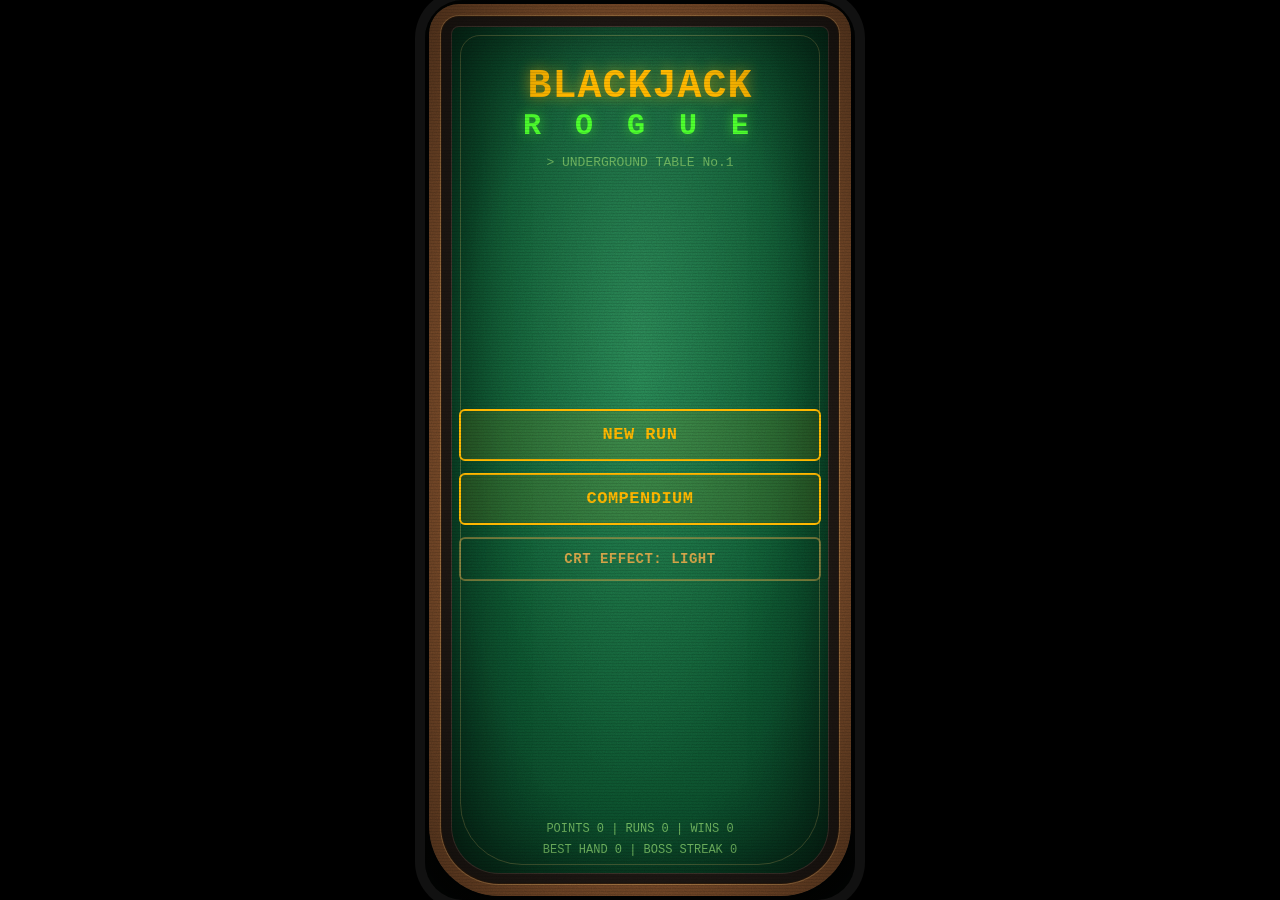
==== index.html @ 9ef1c961 "Blackjack Rogue: Browser-Version Co-Authored-By: Claude Sonnet 5.5 <noreply@anthropic.com>" ====
<!DOCTYPE html>
<html lang="en">
<head>
<meta charset="utf-8">
<meta name="viewport" content="width=device-width, initial-scale=1, maximum-scale=1, viewport-fit=cover">
<meta name="theme-color" content="#030504">
<title>Blackjack Rogue</title>
<link rel="stylesheet" href="css/style.css">
</head>
<body class="crt-light">

<!-- Gemeinsame SVG-Bausteine für Karten und den CRT-Farbsaum -->
<svg width="0" height="0" style="position:absolute" aria-hidden="true">
  <defs>
    <linearGradient id="stock" x1="0" y1="0" x2="1" y2="1">
      <stop offset="0" stop-color="#ede0c2"/><stop offset="1" stop-color="#d1bd94"/>
    </linearGradient>
    <linearGradient id="backGrad" x1="0" y1="0" x2="0" y2="1">
      <stop offset="0" stop-color="#290810"/><stop offset="1" stop-color="#120208"/>
    </linearGradient>
    <radialGradient id="grime">
      <stop offset="0" stop-color="#402a12" stop-opacity=".22"/><stop offset="1" stop-color="#402a12" stop-opacity="0"/>
    </radialGradient>
    <!-- Chromatische Aberration: Rot nach rechts, Blau nach links -->
    <filter id="ca" x="0" y="0" width="100%" height="100%" color-interpolation-filters="sRGB">
      <feColorMatrix in="SourceGraphic" type="matrix" values="1 0 0 0 0  0 0 0 0 0  0 0 0 0 0  0 0 0 1 0" result="r"/>
      <feOffset in="r" dx="1.5" dy="0" result="ro"/>
      <feColorMatrix in="SourceGraphic" type="matrix" values="0 0 0 0 0  0 1 0 0 0  0 0 0 0 0  0 0 0 1 0" result="g"/>
      <feColorMatrix in="SourceGraphic" type="matrix" values="0 0 0 0 0  0 0 0 0 0  0 0 1 0 0  0 0 0 1 0" result="b"/>
      <feOffset in="b" dx="-1.5" dy="0" result="bo"/>
      <feBlend in="ro" in2="g" mode="screen" result="rg"/>
      <feBlend in="rg" in2="bo" mode="screen"/>
    </filter>
  </defs>
</svg>

<div id="phone">
  <div id="app"></div>
  <div id="crt">
    <div class="scan"></div><div class="roll"></div><div class="tint"></div>
    <canvas id="noise" width="160" height="240"></canvas>
    <div class="flick"></div><div class="vig"></div>
  </div>
</div>

<script src="js/data.js"></script>
<script src="js/engine.js"></script>
<script src="js/icons.js"></script>
<script src="js/render.js"></script>
<script src="js/app.js"></script>
</body>
</html>
---- css/style.css ----
:root {
  --felt: #06160f; --felt-light: #0e2a1b; --void: #030504;
  --amber: #ffb800; --muted: #d4a64a; --green: #4dff2e; --red: #ff5a6e; --cyan: #5ff0ff;
  --line: rgba(255, 184, 0, .45);
  --font: Menlo, Consolas, "Courier New", ui-monospace, monospace;
}
* { box-sizing: border-box; -webkit-tap-highlight-color: transparent; }
html, body { margin: 0; height: 100%; background: #000; color: var(--amber); font-family: var(--font); overflow: hidden; }
body { display: flex; align-items: center; justify-content: center; user-select: none; -webkit-user-select: none; }

/* ---- Handy-Rahmen ---- */
#phone { position: relative; width: min(100vw, 430px); height: min(100dvh, 920px); background: var(--void); overflow: hidden; }
@media (min-width: 500px) { #phone { border-radius: 38px; box-shadow: 0 0 0 10px #111, 0 0 60px #000; } }
#app { position: absolute; inset: 0; display: flex; flex-direction: column; transition: transform .05s; }
body.crt-full #app { filter: url(#ca); }

/* ---- Hintergrund: schlicht ---- */
.screen { position: relative; flex: 1; display: flex; flex-direction: column; padding: 16px 14px 12px; min-height: 0;
  background: radial-gradient(ellipse at 50% 40%, var(--felt-light) 0%, var(--felt) 70%, var(--void) 100%); }

/* ---- Text: wenige Größen, wenige Farben ---- */
.dim { color: var(--muted); } .amber { color: var(--amber); } .green { color: var(--green); } .green-dim { color: #6fb560; }
.red { color: var(--red); } .cyan { color: var(--cyan); }
.glow { text-shadow: 0 0 8px currentColor; }
.tiny { font-size: 11px; } .small { font-size: 13px; } .med { font-size: 16px; } .big { font-size: 22px; } .huge { font-size: 30px; }
.bold { font-weight: 700; } .center { text-align: center; }
.spacer { flex: 1; }

/* ---- Buttons: groß, klar, ohne Leuchten ---- */
.tbtn { font-family: var(--font); font-weight: 700; font-size: 17px; letter-spacing: .5px; color: var(--amber); background: rgba(255, 184, 0, .10);
  border: 2px solid var(--amber); border-radius: 6px; padding: 0 12px; min-height: 52px; cursor: pointer; width: 100%; }
.tbtn:active { background: var(--amber); color: var(--void); }
.tbtn:disabled { opacity: .3; cursor: default; }
.tbtn.green { color: var(--green); border-color: var(--green); background: rgba(77, 255, 46, .10); }
.tbtn.green:active { background: var(--green); color: var(--void); }
.tbtn.red { color: var(--red); border-color: var(--red); background: rgba(255, 90, 110, .10); }
.tbtn.red:active { background: var(--red); color: var(--void); }
.tbtn.dimmed { color: var(--muted); border-color: rgba(212, 166, 74, .5); background: transparent; font-size: 14px; min-height: 44px; }
.tbtn.small { width: auto; min-height: 40px; padding: 0 12px; font-size: 14px; }
.tbtn.left { text-align: left; padding: 10px 14px; }
.row { display: flex; gap: 10px; } .col { display: flex; flex-direction: column; gap: 12px; }
.row > .tbtn { flex: 1; min-width: 0; padding-left: 6px; padding-right: 6px; }

/* ---- Hauptmenü ---- */
.title { text-align: center; margin-top: 10%; }
.title .t1 { font-size: 40px; font-weight: 700; color: var(--amber); text-shadow: 0 0 14px rgba(255, 184, 0, .6); letter-spacing: 1px; }
.title .t2 { font-size: 30px; font-weight: 700; color: var(--green); text-shadow: 0 0 12px rgba(77, 255, 46, .6); letter-spacing: 8px; }
.title .t3 { margin-top: 12px; font-size: 13px; color: #6fb560; }
.footer-stats { text-align: center; font-size: 12px; color: #6fb560; line-height: 1.7; }
.deck-btn .n { font-size: 16px; } .deck-btn .b { font-size: 13px; font-weight: 400; opacity: .85; margin-top: 4px; }

/* ---- HUD ---- */
.hud { display: flex; flex-direction: column; gap: 8px; padding: 2px 0 6px; }
.hud-top { display: flex; justify-content: space-between; align-items: flex-start; }
.bankroll { position: relative; width: 170px; height: 56px; flex: none; }
.bankroll canvas { position: absolute; left: 0; top: 0; width: 80px; height: 56px; pointer-events: none; }
.bankroll .bk { position: absolute; right: 2px; top: 0; text-align: right; }
.bankroll .money { font-size: 28px; font-weight: 700; color: var(--amber); }
.progress-head { display: flex; justify-content: space-between; font-size: 14px; font-weight: 700; }
.bar { position: relative; height: 14px; background: rgba(0, 0, 0, .6); border: 1px solid var(--line); border-radius: 7px; margin-top: 4px; overflow: hidden; }
.bar .fill { height: 100%; background: var(--amber); border-radius: 7px; transition: width .5s ease-out; }
.bar.done .fill { background: var(--green); }
#body { flex: 1; display: flex; flex-direction: column; min-height: 0; }

/* ---- Tisch ---- */
.boss-line { font-size: 12px; font-weight: 700; color: var(--red); min-height: 14px; background: rgba(255, 90, 110, .1); padding: 3px 6px; border-radius: 4px; }
.boss-line:empty { background: none; padding: 0; }
.row-label { font-size: 15px; font-weight: 700; display: flex; gap: 10px; align-items: center; margin-top: 6px; min-height: 24px; }
.row-label .tag { color: var(--muted); letter-spacing: 1px; }
.row-label .num { background: rgba(0, 0, 0, .55); border: 1px solid var(--line); border-radius: 12px; padding: 1px 10px; min-width: 38px; text-align: center; }
.row-label .num:empty { display: none; }
.cards-row { display: flex; align-items: flex-start; min-height: calc(var(--w, 70px) * 1.4); padding-left: 2px; }
.cards-row .card + .card { margin-left: calc(var(--w) * var(--ov, -.5)); }
#dealer-cards { --w: 70px; --ov: -.5; }
.hands { display: flex; justify-content: center; align-items: flex-end; gap: 16px; min-height: calc(96px * 1.4 + 34px); }
.hand { display: flex; flex-direction: column; align-items: center; gap: 6px; transition: opacity .2s; }
.hand.inactive { opacity: .55; }
.hand-total { font-size: 18px; font-weight: 700; background: rgba(0, 0, 0, .55); border: 1px solid var(--line); border-radius: 14px; padding: 1px 14px; min-width: 44px; text-align: center; }
.hand-total.green { border-color: var(--green); }
.center-panel { min-height: 26px; display: flex; align-items: center; justify-content: center; margin: 4px 0; flex: 1; }
.hint { font-size: 15px; font-weight: 700; text-align: center; }

/* ---- Karten ---- */
.card { --tx: 0; --ty: 0; position: relative; width: var(--w); height: calc(var(--w) * 1.4); flex: none; touch-action: manipulation; cursor: pointer; }
.card-inner { width: 100%; height: 100%; transform-style: preserve-3d;
  transform: perspective(500px) rotateX(calc(var(--ty) * -22deg)) rotateY(calc(var(--tx) * 22deg));
  transition: transform .5s cubic-bezier(.3, 1.9, .5, 1); }
.card.tilting .card-inner { transition: transform .06s linear; }
.flip { position: relative; width: 100%; height: 100%; transform-style: preserve-3d; transition: transform .55s ease; }
.card.down .flip { transform: rotateY(180deg); }
.face, .back { position: absolute; inset: 0; border-radius: calc(var(--w) * .09); overflow: hidden; backface-visibility: hidden; -webkit-backface-visibility: hidden;
  box-shadow: calc(var(--tx) * -4px) calc(4px + var(--ty) * -3px) 8px rgba(0, 0, 0, .55); }
.back { transform: rotateY(180deg); }
.face svg, .back svg { display: block; width: 100%; height: 100%; }
.fx { position: absolute; inset: 0; pointer-events: none; border-radius: inherit; }
.ed-foil .fx { background:
  linear-gradient(115deg, transparent calc(10% + var(--tx) * 25%), rgba(255,255,255,.5) calc(30% + var(--tx) * 25%), transparent calc(50% + var(--tx) * 25%), rgba(255,255,255,.28) calc(70% + var(--tx) * 25%), transparent calc(90% + var(--tx) * 25%)),
  rgba(95, 240, 255, .07); mix-blend-mode: screen; }
.ed-holographic .fx { background: conic-gradient(from calc(var(--tx) * 80deg) at calc(50% + var(--tx) * 25%) calc(50% + var(--ty) * 25%), red, orange, yellow, lime, cyan, blue, purple, red);
  opacity: .4; mix-blend-mode: overlay; }
.ed-gilded .face { outline: 3px solid #d9a932; outline-offset: -3px; }
.ed-gilded .fx { box-shadow: inset 0 0 10px 2px rgba(255, 214, 90, .55); }
.card.hl .face { outline: 3px solid var(--green); outline-offset: -3px; }
.card.deal { animation: deal .45s cubic-bezier(.2, .9, .3, 1) backwards; animation-delay: var(--delay, 0s); }
@keyframes deal { from { transform: translate(150px, -260px) rotate(24deg) scale(.65); opacity: .4; } }

/* ---- Punkte-Anzeige ---- */
.tally { width: 100%; padding: 12px; background: rgba(0, 0, 0, .55); border: 1px solid var(--line); border-radius: 8px; text-align: center; }
.t-head { font-size: 17px; font-weight: 700; min-height: 22px; }
.t-read { font-size: 38px; font-weight: 700; display: flex; justify-content: center; align-items: baseline; gap: 12px; margin: 4px 0; }
.t-read .x { font-size: 22px; color: var(--muted); }
.t-read .pop { animation: pop .2s ease-out; }
@keyframes pop { 40% { transform: scale(1.2) } }
.t-log { min-height: 60px; font-size: 13px; text-align: left; display: flex; flex-direction: column; justify-content: flex-end; gap: 2px; }
.t-log div { display: flex; justify-content: space-between; animation: slidein .2s ease-out; }
@keyframes slidein { from { transform: translateY(8px); opacity: 0 } }
.t-total { font-size: 20px; font-weight: 700; color: var(--green); min-height: 26px; margin-top: 4px; }
.t-total.show { animation: pop .4s ease-out; }

/* ---- Charms & Cheater-Karten (nur belegte Plätze) ---- */
.loadout { display: flex; gap: 8px; align-items: center; margin: 8px 0 2px; min-height: 48px; }
.loadout .lbl { font-size: 11px; color: var(--muted); letter-spacing: 1px; }
.badge { position: relative; width: 46px; height: 46px; flex: none; display: flex; align-items: center; justify-content: center;
  background: rgba(3, 5, 4, .9); border-radius: 8px; font-weight: 700; font-size: 16px; cursor: pointer; }
.badge::before { content: ""; position: absolute; inset: 0; border: 2px solid currentColor; border-radius: 8px; }
.badge.common { color: var(--green); } .badge.uncommon { color: var(--amber); } .badge.rare { color: var(--cyan); }
.badge.cheater { color: var(--red); } .badge.armed { background: rgba(255, 90, 110, .35); } .badge.off { opacity: .4; }
.badge.empty { display: none; }
.inspect { font-size: 12px; color: var(--green); margin-bottom: 4px; min-height: 16px; }
.sp { flex: 1; }

/* ---- Panels (Blind, Cashout, Shop) ---- */
.panel { padding: 14px; background: rgba(0, 0, 0, .5); border: 1px solid var(--line); border-radius: 8px; }
.boss-box { padding: 12px; border: 2px solid var(--red); border-radius: 8px; color: var(--red); text-align: center; }
.line { display: flex; justify-content: space-between; margin: 8px 0; font-size: 16px; }
.hr { height: 1px; background: var(--line); margin: 8px 0; }
.shop-scroll { flex: 1; overflow-y: auto; min-height: 0; padding-right: 2px; scrollbar-width: none; }
.shop-scroll::-webkit-scrollbar { display: none; }
.sect { font-size: 14px; font-weight: 700; color: var(--green); margin: 16px 0 8px; letter-spacing: 1px; }
.offer { display: flex; gap: 12px; align-items: center; padding: 10px; margin-bottom: 8px; background: rgba(0, 0, 0, .4); border: 1px solid var(--line); border-radius: 8px; }
.offer.sold { opacity: .45; }
.offer .info { flex: 1; min-width: 0; }
.offer .nm { font-size: 15px; font-weight: 700; } .offer .tx { font-size: 12px; opacity: .85; margin-top: 3px; line-height: 1.4; }
.offer .tbtn { width: auto; min-width: 58px; }
.glyph-box { width: 46px; height: 46px; flex: none; display: flex; align-items: center; justify-content: center; border: 2px solid currentColor; border-radius: 8px; font-weight: 700; font-size: 20px; }
.mini-card { flex: none; width: 36px; }
.stat-line { display: flex; justify-content: space-between; gap: 12px; font-size: 13px; margin: 5px 0; }
.coll-row { display: flex; gap: 12px; align-items: center; margin: 8px 0; }
.coll-row .badge.empty { display: flex; color: var(--muted); opacity: .5; }
.coll-row .badge.empty::before { border-style: dashed; }
.unlock-msg { color: var(--cyan); font-size: 14px; text-align: center; margin: 4px 0; }

/* ---- CRT-Overlay: leicht und dezent ---- */
#crt { position: absolute; inset: 0; pointer-events: none; z-index: 50; display: none; }
body:not(.crt-off) #crt { display: block; }
#crt .scan { position: absolute; inset: 0; background: repeating-linear-gradient(to bottom, rgba(0, 0, 0, .10) 0 1px, transparent 1px 3px); }
#crt .vig { position: absolute; inset: 0; background: radial-gradient(ellipse at center, transparent 60%, rgba(0, 0, 0, .4) 100%); }
#crt .roll, #crt .tint, #crt .flick, #crt canvas { display: none; }
/* Nur im "full"-Modus: Rollbalken, Flackern und Rauschen */
body.crt-full #crt .roll { display: block; position: absolute; left: 0; right: 0; height: 16%; background: linear-gradient(to bottom, transparent, rgba(77, 255, 46, .04), transparent); animation: roll 11s linear infinite; }
body.crt-full #crt .flick { display: block; position: absolute; inset: 0; background: #000; animation: flick .12s steps(2) infinite; }
body.crt-full #crt canvas { display: block; position: absolute; inset: 0; width: 100%; height: 100%; image-rendering: pixelated; opacity: .3; }
@keyframes roll { from { top: -20% } to { top: 120% } }
@keyframes flick { 0% { opacity: .01 } 50% { opacity: .04 } 100% { opacity: .02 } }

/* ---- Dauerhafte Zielanzeige (immer oben sichtbar) ---- */
.goal { background: rgba(0, 0, 0, .55); border: 2px solid var(--line); border-radius: 10px; padding: 10px 12px 8px; }
.goal.done { border-color: var(--green); }
.goal-top { display: flex; justify-content: space-between; align-items: flex-end; gap: 10px; }
.goal-label { font-size: 11px; letter-spacing: 1px; color: var(--muted); }
.goal-score { font-size: 38px; font-weight: 700; line-height: 1.05; color: var(--amber); }
.goal.done .goal-score { color: var(--green); }
.goal-score .pop { display: inline-block; animation: pop .35s ease-out; }
.goal-of { font-size: 22px; color: var(--muted); font-weight: 400; }
.goal-need { text-align: right; }
.need-main { font-size: 17px; font-weight: 700; }
.need-sub { font-size: 12px; font-weight: 700; margin-top: 2px; letter-spacing: .5px; }
.goal .bar { height: 12px; margin: 8px 0 6px; }
.goal-live { border-top: 1px solid var(--line); padding-top: 6px; text-align: center; }
.goal-live[hidden] { display: none; }
.goal-live .t-head { font-size: 13px; min-height: 17px; }
.goal-live .t-read { font-size: 30px; margin: 0; }
.goal-live .t-read .x { font-size: 18px; }
.goal-live .t-log { min-height: 40px; font-size: 12px; }
.goal-live .t-total { font-size: 17px; min-height: 22px; margin-top: 2px; }
.goal-live.preview .t-log { display: none; }
.t-total.pv { color: var(--muted); }
.t-total.pv.reach { color: var(--green); }

/* ---- Kleine Bildschirme: etwas kompakter ---- */
@media (max-height: 720px) {
  .screen { padding-top: 10px; }
  .goal { padding: 6px 10px; }
  .goal-score { font-size: 28px; } .goal-of { font-size: 17px; }
  .need-main { font-size: 14px; } .goal-live .t-read { font-size: 24px; } .goal-live .t-log { min-height: 32px; }
  .tbtn { min-height: 44px; font-size: 15px; }
}

/* ---- Kompakter: Vorschau-Summe in der gleichen Zeile, leere Texte ausblenden ---- */
.t-read .eq { font-size: 22px; color: var(--muted); }
.goal-live.preview .t-read .eq { color: var(--amber); }
.t-total:empty, .hint:empty { display: none; }
.center-panel { min-height: 0; margin: 0; }
.goal-live .t-read { gap: 10px; }

/* ---- Vereinfachte Punkteanzeige und zentrierter Dealer ---- */
.goal { padding: 10px 14px 12px; text-align: center; }
.goal-score { font-size: 44px; line-height: 1.05; }
.goal-of { font-size: 24px; }
.goal .bar { height: 14px; margin: 8px 0 10px; }
.goal-live { border-top: none; padding-top: 0; }
.goal-live .t-head { font-size: 14px; min-height: 0; }
.goal-live .t-head:empty { display: none; }
.goal-live .t-read { font-size: 34px; justify-content: center; }
.goal-live .t-log, .goal-live .t-total, .t-read .eq { display: none; }
.goal[hidden] { display: none; }
#hud-hands:empty { display: none; }
#dealer-cards { justify-content: center; padding-left: 0; }
#table > .row-label { justify-content: center; }

/* ===== Icons ===== */
.ico { display: block; }
.badge { width: 48px; height: 48px; }
.badge svg { filter: drop-shadow(0 0 3px currentColor); }
.bankroll { width: auto; height: auto; }
.bankroll .bk { position: static; }

/* ===== Gegner mit Persönlichkeit ===== */
.opp-row { display: flex; align-items: center; justify-content: center; gap: 12px; margin-top: 8px; min-height: 58px; }
.opp-avatar { flex: none; width: 58px; height: 58px; border-radius: 50%; border: 2px solid var(--amber); background: rgba(0, 0, 0, .55);
  color: var(--amber); display: flex; align-items: center; justify-content: center; }
.opp-avatar.boss { color: var(--red); border-color: var(--red); box-shadow: 0 0 14px rgba(255, 90, 110, .45); }
.opp-info { min-width: 0; max-width: 160px; }
.opp-info .tag { font-size: 15px; font-weight: 700; letter-spacing: 1px; color: var(--muted); }
.opp-rule { font-size: 11px; color: var(--red); font-weight: 700; line-height: 1.3; }
.opp-rule:empty { display: none; }
.opp-row .num { background: rgba(0, 0, 0, .55); border: 2px solid var(--line); border-radius: 16px; padding: 2px 12px; min-width: 48px; text-align: center; font-size: 20px; font-weight: 700; }
.opp-row .num:empty { display: none; }
.opp-row .num.bust { color: var(--red); border-color: var(--red); }
.opp-avatar.tense { animation: tense 0.9s ease-in-out infinite; }
.opp-avatar.shock { animation: shock .6s ease-in-out 2; border-color: var(--green); }
.opp-avatar.smug { animation: smug .8s ease-out 1; }
@keyframes tense { 50% { transform: scale(1.1); box-shadow: 0 0 18px currentColor; } }
@keyframes shock { 0%, 100% { transform: translateX(0) rotate(0) } 25% { transform: translateX(-5px) rotate(-6deg) } 75% { transform: translateX(5px) rotate(6deg) } }
@keyframes smug { 30% { transform: translateY(-8px) scale(1.12) } 60% { transform: translateY(0) scale(1) } 80% { transform: translateY(-3px) } }
.opp-big { display: inline-flex; width: 150px; height: 150px; border-radius: 50%; border: 3px solid var(--amber); background: rgba(0, 0, 0, .55);
  color: var(--amber); align-items: center; justify-content: center; box-shadow: 0 0 22px rgba(255, 184, 0, .25); }
.opp-big.boss { color: var(--red); border-color: var(--red); box-shadow: 0 0 26px rgba(255, 90, 110, .4); }
.ahead { display: flex; align-items: center; justify-content: center; gap: 8px; }
.hint.quip { color: var(--muted); font-style: italic; font-weight: 400; font-size: 16px; }

/* ===== Spannender Reveal ===== */
.card.suspense .face, .card.suspense .back { animation: glow 0.7s ease-in-out infinite; }
.card.suspense .card-inner { animation: wobble .22s linear infinite; }
@keyframes wobble { 0%, 100% { transform: rotate(-2.2deg) } 50% { transform: rotate(2.2deg) } }
@keyframes glow { 50% { box-shadow: 0 0 24px 6px rgba(255, 184, 0, .85); } }
.card.revealed .face { animation: flashcard 1s ease-out; }
@keyframes flashcard { 0% { box-shadow: 0 0 0 0 rgba(255,255,255,0); filter: brightness(2.6); } 30% { box-shadow: 0 0 40px 14px rgba(255, 255, 255, .9); } 100% { filter: brightness(1); } }
#table > .hands, #table > #loadout, #table > #actions, #hud .goal { transition: opacity .4s; }
#table.tense > .hands, #table.tense > #loadout, #table.tense > #actions { opacity: .3; }
#table.tense #dealer-cards .card:not(.suspense) { filter: brightness(1.1); }

/* ===== Shop ===== */
.offer { gap: 12px; padding: 12px; }
.offer-icon { width: 60px; height: 60px; flex: none; }
.offer .nm { font-size: 16px; }
.offer .tx { font-size: 13px; margin-top: 4px; }
.tag-line { margin-top: 5px; font-size: 10px; letter-spacing: 1px; color: var(--muted); }
.owned { display: flex; flex-wrap: wrap; gap: 10px; }
.own-tile { display: flex; flex-direction: column; align-items: center; gap: 4px; width: 92px; text-align: center; }
.own-name { font-size: 11px; font-weight: 700; line-height: 1.2; min-height: 0; }
.own-tile .tbtn.small { min-height: 34px; padding: 0 8px; font-size: 12px; }
.coll-row .opp-avatar { width: 54px; height: 54px; }
.coll-row.red { color: var(--red); }

/* ===== Pokertisch: Holzrand, Lederbande, grüner Filz, Wettlinie ===== */
.screen {
  margin: 4px; padding: 24px 30px 36px;
  border-radius: 30px 30px 70px 70px;
  background:
    radial-gradient(ellipse at 50% 36%, rgba(255, 255, 255, .08), transparent 58%),
    radial-gradient(ellipse at 50% 42%, #14703f 0%, #0e5530 45%, #083a21 80%, #052a18 100%);
  box-shadow:
    inset 0 0 0 11px #6b4224,
    inset 0 0 0 12px #9a6a3c,
    inset 0 0 0 13px #2a190d,
    inset 0 0 0 22px #1b1511,
    inset 0 0 0 23px #3d322a,
    inset 0 0 70px 26px rgba(0, 0, 0, .45),
    0 0 40px #000;
}
.screen::before { content: ""; position: absolute; inset: 0; border-radius: inherit; pointer-events: none; opacity: .35; mix-blend-mode: overlay; z-index: 0;
  background-image: url("data:image/svg+xml;utf8,<svg xmlns='http://www.w3.org/2000/svg' width='160' height='160'><filter id='n'><feTurbulence type='fractalNoise' baseFrequency='.85' numOctaves='2' stitchTiles='stitch'/><feColorMatrix values='0 0 0 0 1  0 0 0 0 1  0 0 0 0 1  0 0 0 .6 0'/></filter><rect width='100%' height='100%' filter='url(%23n)'/></svg>"); }
.screen::after { content: ""; position: absolute; inset: 31px; border: 1.5px solid rgba(255, 214, 120, .25); border-radius: 20px 20px 62px 62px; pointer-events: none; z-index: 0; }
.screen > * { position: relative; z-index: 1; }
.center-panel { position: relative; }
.arc { position: absolute; left: 50%; top: 50%; width: 300px; height: 70px; transform: translate(-50%, -50%); pointer-events: none; opacity: .3; fill: #ffd678;
  font: 700 12px var(--font); letter-spacing: 4px; z-index: 0; }
.center-panel:has(.hint:not(:empty)) .arc { opacity: 0; }
.arc, .hint { transition: opacity .3s; }

/* ===== Rundenanzeige: Weg durch die drei Gegner + Hand-Punkte ===== */
.hud-top > div:first-child { display: flex; flex-direction: column; gap: 4px; }
.stepper { display: flex; align-items: center; }
.stepper .tbl { font-size: 13px; font-weight: 700; color: var(--amber); margin-right: 10px; letter-spacing: 1px; }
.stepper .tbl i { color: var(--muted); font-style: normal; font-weight: 400; }
.node { position: relative; width: 30px; height: 30px; border-radius: 50%; flex: none; border: 2px solid rgba(255, 255, 255, .25);
  background: rgba(0, 0, 0, .5); color: var(--muted); display: flex; align-items: center; justify-content: center; opacity: .55; }
.node.done { border-color: var(--green); color: var(--green); opacity: 1; }
.node.now { border-color: var(--amber); color: var(--amber); opacity: 1; box-shadow: 0 0 12px rgba(255, 184, 0, .6); animation: nodepulse 1.8s ease-in-out infinite; }
.node.boss.now { border-color: var(--red); color: var(--red); box-shadow: 0 0 12px rgba(255, 90, 110, .6); }
.node .tick { position: absolute; right: -4px; bottom: -4px; width: 14px; height: 14px; border-radius: 50%; background: var(--green); color: #031a05;
  font-size: 9px; font-weight: 700; display: flex; align-items: center; justify-content: center; line-height: 1; }
.link { width: 12px; height: 2px; background: rgba(255, 255, 255, .25); flex: none; }
.pips { display: flex; align-items: center; gap: 5px; min-height: 14px; }
.pips .lbl { font-size: 11px; color: var(--muted); font-weight: 700; margin: 0 4px 0 0; letter-spacing: 1px; }
.pips .lbl:last-child { margin: 0 0 0 4px; }
.pip { width: 11px; height: 11px; border-radius: 50%; border: 2px solid var(--muted); flex: none; }
.pip.done { background: var(--muted); }
.pip.now { background: var(--green); border-color: var(--green); box-shadow: 0 0 8px var(--green); animation: nodepulse 1.4s ease-in-out infinite; }
@keyframes nodepulse { 50% { transform: scale(1.12); } }

/* ===== Punkte fliegen in die Punkteanzeige ===== */
.fly, .fly-dot { position: absolute; left: 0; top: 0; pointer-events: none; z-index: 60; will-change: transform; }
.fly { font: 700 30px var(--font); color: var(--green); white-space: nowrap; text-shadow: 0 0 10px var(--green), 0 2px 0 #000; }
.fly-dot { width: 12px; height: 12px; border-radius: 50%; opacity: 0;
  background: radial-gradient(circle at 35% 30%, #fff3b0, #ffb800 60%, #b87a00); box-shadow: 0 0 8px rgba(255, 184, 0, .9); }
.goal.receive { animation: receive .6s ease-out; }
@keyframes receive { 30% { box-shadow: 0 0 30px 6px rgba(77, 255, 46, .7); transform: scale(1.03); } }

/* ===== Blackjack-Feier ===== */
.bj { position: absolute; inset: 0; z-index: 70; pointer-events: none; display: flex; align-items: center; justify-content: center; overflow: hidden;
  animation: bjout .4s ease-in 1.8s both; }
@keyframes bjout { to { opacity: 0; } }
.bj-flash { position: absolute; inset: 0; background: radial-gradient(circle, rgba(255, 230, 140, .85), rgba(255, 184, 0, 0) 70%); animation: bjflash 1.1s ease-out both; }
@keyframes bjflash { 0% { opacity: 0; } 15% { opacity: 1; } 100% { opacity: 0; } }
.bj-rays { position: absolute; width: 150%; aspect-ratio: 1; left: -25%; top: 50%; margin-top: -75%;
  background: repeating-conic-gradient(from 0deg, rgba(255, 214, 90, .32) 0 8deg, transparent 8deg 22deg);
  -webkit-mask-image: radial-gradient(circle, #000 5%, transparent 62%); mask-image: radial-gradient(circle, #000 5%, transparent 62%);
  animation: bjspin 2.2s linear both, bjfade 2.2s ease-out both; }
@keyframes bjspin { to { transform: rotate(80deg); } }
@keyframes bjfade { 0% { opacity: 0; } 15% { opacity: 1; } 80% { opacity: .9; } 100% { opacity: 0; } }
.spark { position: absolute; left: 50%; top: 50%; width: var(--s); height: var(--s); margin: calc(var(--s) / -2); background: #ffe27a; border-radius: 2px;
  box-shadow: 0 0 8px #ffb800; animation: spark 1.3s ease-out var(--t) both; }
@keyframes spark {
  0% { transform: rotate(var(--a)) translateX(0) rotate(45deg) scale(.3); opacity: 1; }
  100% { transform: rotate(var(--a)) translateX(var(--d)) rotate(45deg) scale(1); opacity: 0; } }
.bj-title { position: relative; display: flex; font: 700 40px var(--font); color: #ffe27a;
  text-shadow: 0 0 18px #ffb800, 0 3px 0 #7a4a00, 0 0 40px rgba(255, 184, 0, .8); }
.bj-title span { display: inline-block; animation: letterin .5s cubic-bezier(.2, 1.6, .4, 1) calc(var(--i) * 45ms) both; }
@keyframes letterin { 0% { transform: translateY(40px) scale(.2) rotate(-20deg); opacity: 0; } 100% { transform: none; opacity: 1; } }
.bj-sub { position: absolute; top: calc(50% + 32px); font: 700 18px var(--font); color: #fff; letter-spacing: 3px; text-shadow: 0 0 10px #ffb800;
  animation: letterin .5s ease-out .6s both; }
.card.bj-glow .face { animation: goldpulse .5s ease-in-out 4; }
@keyframes goldpulse { 50% { box-shadow: 0 0 26px 8px rgba(255, 214, 90, .95); filter: brightness(1.25); } }
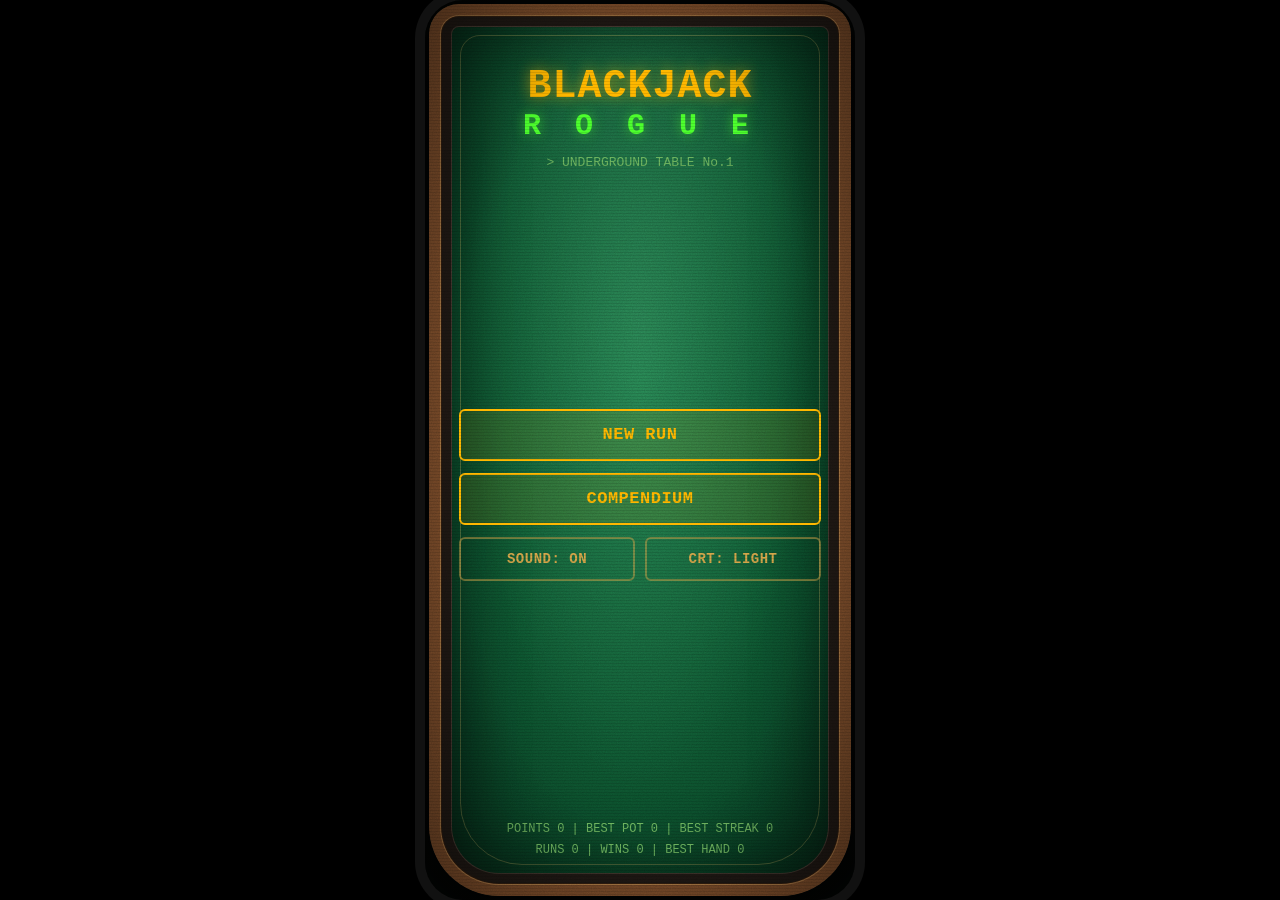
==== commit 2747c0c7: "High-Stakes-Update: Serie, Topf mit Bank, Near-Miss, Gluecksrad, Lucky Dice, Sound, Boss-Look Co-Aut" ====
--- a/index.html
+++ b/index.html
@@ -31,6 +31,10 @@
       <feBlend in="ro" in2="g" mode="screen" result="rg"/>
       <feBlend in="rg" in2="bo" mode="screen"/>
     </filter>
+    <!-- "Handgezeichnet": drei leicht verschiedene Wackel-Filter; das CSS schaltet zwischen ihnen um (Linien "kochen") -->
+    <filter id="wob1" x="-6%" y="-6%" width="112%" height="112%"><feTurbulence type="fractalNoise" baseFrequency=".045" numOctaves="2" seed="3" result="n"/><feDisplacementMap in="SourceGraphic" in2="n" scale="2.4"/></filter>
+    <filter id="wob2" x="-6%" y="-6%" width="112%" height="112%"><feTurbulence type="fractalNoise" baseFrequency=".045" numOctaves="2" seed="11" result="n"/><feDisplacementMap in="SourceGraphic" in2="n" scale="2.4"/></filter>
+    <filter id="wob3" x="-6%" y="-6%" width="112%" height="112%"><feTurbulence type="fractalNoise" baseFrequency=".045" numOctaves="2" seed="27" result="n"/><feDisplacementMap in="SourceGraphic" in2="n" scale="2.4"/></filter>
   </defs>
 </svg>
 
@@ -46,6 +50,7 @@
 <script src="js/data.js"></script>
 <script src="js/engine.js"></script>
 <script src="js/icons.js"></script>
+<script src="js/audio.js"></script>
 <script src="js/render.js"></script>
 <script src="js/app.js"></script>
 </body>
--- a/css/style.css
+++ b/css/style.css
@@ -353,3 +353,212 @@
   animation: letterin .5s ease-out .6s both; }
 .card.bj-glow .face { animation: goldpulse .5s ease-in-out 4; }
 @keyframes goldpulse { 50% { box-shadow: 0 0 26px 8px rgba(255, 214, 90, .95); filter: brightness(1.25); } }
+
+/* ===== Lebendige Buttons: Druck-Gefühl, Glanz, Ripple, Pop-in ===== */
+.tbtn { position: relative; overflow: hidden; -webkit-tap-highlight-color: transparent; touch-action: manipulation; user-select: none;
+  transition: transform .12s cubic-bezier(.2, 1.4, .4, 1), box-shadow .12s, filter .15s; }
+.tbtn:active:not(:disabled) { transform: translateY(2px) scale(.97); }
+.tbtn .rip { position: absolute; border-radius: 50%; width: 20px; height: 20px; margin: -10px 0 0 -10px; pointer-events: none;
+  background: radial-gradient(circle, rgba(255, 255, 255, .85), rgba(255, 255, 255, 0) 70%); animation: rip .55s ease-out forwards; }
+@keyframes rip { from { transform: scale(.4); opacity: .9; } to { transform: scale(14); opacity: 0; } }
+
+/* Die zwei Hauptknöpfe */
+.tbtn.big { --c: 255, 184, 0; min-height: 58px; font-size: 22px; letter-spacing: 3px; border-radius: 16px; border-width: 2px;
+  display: flex; align-items: center; justify-content: center; gap: 9px; color: #fff3d0; border-color: rgb(var(--c));
+  background: linear-gradient(180deg, rgba(255, 255, 255, .20) 0%, rgba(255, 255, 255, 0) 52%), rgba(var(--c), .20);
+  text-shadow: 0 2px 0 rgba(0, 0, 0, .55);
+  box-shadow: 0 5px 0 rgba(var(--c), .45), 0 8px 14px rgba(0, 0, 0, .5), 0 0 16px rgba(var(--c), .35), inset 0 1px 0 rgba(255, 255, 255, .3);
+  animation: btnin .42s cubic-bezier(.2, 1.7, .4, 1) both; }
+.row > .tbtn.big + .tbtn.big { animation-delay: .07s; }
+.tbtn.big.green { --c: 77, 255, 46; color: #eaffe4; }
+.tbtn.big:active:not(:disabled) { transform: translateY(5px) scale(.97); filter: brightness(1.25);
+  box-shadow: 0 0 0 rgba(var(--c), 0), 0 2px 6px rgba(0, 0, 0, .5), 0 0 26px rgba(var(--c), .8), inset 0 1px 0 rgba(255, 255, 255, .3);
+  background: linear-gradient(180deg, rgba(255, 255, 255, .28), rgba(255, 255, 255, .05) 60%), rgba(var(--c), .38); color: #fff; }
+.tbtn.big:disabled { box-shadow: 0 3px 0 rgba(var(--c), .25); animation: none; }
+.tbtn.big svg { width: 24px; height: 24px; flex: none; filter: drop-shadow(0 0 5px rgba(var(--c), .9)); }
+.tbtn.big.green:not(:disabled) svg { animation: iconbob 1.8s ease-in-out infinite; }
+/* Glanz-Streifen, der ab und zu über den Knopf wischt */
+.tbtn.big::after { content: ""; position: absolute; top: -20%; bottom: -20%; left: -40%; width: 28%; pointer-events: none;
+  background: linear-gradient(100deg, transparent, rgba(255, 255, 255, .45), transparent); transform: skewX(-20deg);
+  animation: sheen 3.6s ease-in-out 1s infinite; }
+.row > .tbtn.big + .tbtn.big::after { animation-delay: 2.2s; }
+.tbtn.big:disabled::after { display: none; }
+/* HIT atmet sanft, damit man sieht: hier geht es weiter */
+.tbtn.big.green:not(:disabled) { animation: btnin .42s cubic-bezier(.2, 1.7, .4, 1) both, breathe 2.2s ease-in-out .5s infinite; }
+@keyframes btnin { from { transform: translateY(18px) scale(.7); opacity: 0; } to { transform: none; opacity: 1; } }
+@keyframes breathe { 50% { box-shadow: 0 5px 0 rgba(var(--c), .45), 0 8px 14px rgba(0, 0, 0, .5), 0 0 28px rgba(var(--c), .7), inset 0 1px 0 rgba(255, 255, 255, .3); } }
+@keyframes sheen { 0%, 62% { left: -40%; } 85%, 100% { left: 130%; } }
+@keyframes iconbob { 50% { transform: translateY(-2px) scale(1.12); } }
+
+/* Kleine Extra-Knöpfe und CONTINUE bekommen ebenfalls ein Pop-in */
+#actions .tbtn:not(.big) { animation: btnin .35s cubic-bezier(.2, 1.6, .4, 1) both; }
+#actions .row + .row .tbtn:nth-child(2) { animation-delay: .06s; }
+#actions .row + .row .tbtn:nth-child(3) { animation-delay: .12s; }
+
+/* Kleinerer Gegner-Avatar */
+.opp-row { min-height: 48px; }
+.opp-avatar { width: 46px; height: 46px; }
+.opp-avatar svg { width: 34px; height: 34px; }
+.opp-big { width: 124px; height: 124px; }
+.opp-big svg { width: 92px; height: 92px; }
+.coll-row .opp-avatar svg { width: 38px; height: 38px; }
+
+@media (max-height: 720px) { .tbtn.big { min-height: 50px; font-size: 19px; } }
+@media (prefers-reduced-motion: reduce) { .tbtn, .tbtn::after, .tbtn svg { animation: none !important; } }
+
+/* Leere Charm-/Item-Leiste braucht keinen Platz (wichtig auf kleinen Handys) */
+.loadout:not(:has(.badge:not(.empty))) { display: none; }
+.inspect:empty { min-height: 0; margin: 0; }
+@media (max-height: 720px) { .screen { padding-top: 14px; padding-bottom: 30px; } }
+
+/* ===================== JUICE: Topf, Serie, Glücksrad, Würfel, Banner ===================== */
+
+/* ---- HUD: Topf und Serie ---- */
+.bankroll { height: auto; min-height: 56px; }
+.pot { font: 700 12px var(--font); color: var(--cyan); letter-spacing: 1px; text-align: right; margin-top: 1px; white-space: nowrap; }
+.pot .pot-l { color: var(--muted); font-size: 10px; letter-spacing: 2px; }
+.pot #hud-pot { display: inline-block; }
+.pot #hud-pot.pop { animation: pop .3s ease-out; }
+.goal { position: relative; }
+.streak { position: absolute; top: 7px; right: 9px; display: flex; align-items: center; gap: 4px; color: #ffa11a; text-align: left; z-index: 2; }
+.streak[hidden] { display: none; }
+.streak svg { width: 24px; height: 24px; flex: none; filter: drop-shadow(0 0 6px currentColor); transform-origin: 50% 90%; animation: flicker .45s ease-in-out infinite alternate; }
+.streak.lv2 { color: #ff7a1a; } .streak.lv2 svg { width: 30px; height: 30px; }
+.streak.lv3 { color: #ff4a3a; } .streak.lv3 svg { width: 36px; height: 36px; }
+.st-n { font: 700 12px var(--font); letter-spacing: 1px; line-height: 1.1; white-space: nowrap; }
+.st-b { font: 700 9px var(--font); color: var(--muted); letter-spacing: .5px; white-space: nowrap; }
+.streak.grew { animation: streakgrow .7s cubic-bezier(.2, 1.8, .4, 1); }
+@keyframes flicker { from { transform: scale(1) rotate(-3deg); } to { transform: scale(1.12) rotate(3deg); } }
+@keyframes streakgrow { 30% { transform: scale(1.5); } }
+
+/* ---- Goldener Casino-Knopf ---- */
+.tbtn.big.gold { --c: 255, 214, 90; color: #fff3c4; }
+.tbtn.big.gold:not(:disabled) { animation: btnin .42s cubic-bezier(.2, 1.7, .4, 1) both, breathe 1.6s ease-in-out .5s infinite; }
+.tbtn.big.gold svg { animation: spin360 4s linear infinite; }
+@keyframes spin360 { to { transform: rotate(360deg); } }
+.spinline span:last-child { color: var(--cyan); font-weight: 700; }
+.bank-note { font-size: 12px; text-align: center; color: var(--muted); line-height: 1.4; }
+.bank-note b { color: var(--cyan); }
+
+/* ---- Glücksrad ---- */
+.wheel-ov { position: absolute; inset: 0; z-index: 80; background: rgba(2, 6, 4, .9); display: flex; flex-direction: column; align-items: center; justify-content: center; gap: 16px; animation: ovin .25s ease-out; }
+@keyframes ovin { from { opacity: 0; } }
+.wheel-title { font: 700 26px var(--font); color: #ffe27a; letter-spacing: 7px; text-shadow: 0 0 16px #ffb800; }
+.wheel-box { position: relative; width: min(84%, 320px); aspect-ratio: 1; }
+.wheel-svg { width: 100%; height: 100%; filter: drop-shadow(0 8px 18px #000); }
+.wheel-ptr { position: absolute; left: 50%; top: -12px; width: 30px; height: 36px; margin-left: -15px; z-index: 3; background: linear-gradient(#fff3b0, #ffb800);
+  clip-path: polygon(0 0, 100% 0, 50% 100%); filter: drop-shadow(0 2px 3px #000); transform-origin: 50% 0; }
+.wheel-ptr.tick { animation: ptrtick .12s ease-out; }
+@keyframes ptrtick { 30% { transform: rotate(-24deg); } }
+.wd { stroke: #ffd678; stroke-width: 1.2; }
+.wd.dark { fill: #12261b; } .wd.gold { fill: #c88b00; } .wd.red { fill: #a81c35; } .wd.jackpot { fill: #ffd34d; animation: jpblink .6s steps(1) infinite; }
+@keyframes jpblink { 50% { fill: #fff4b0; } }
+.wd.win { animation: winpulse .3s ease-in-out infinite alternate; }
+@keyframes winpulse { to { filter: brightness(1.9); } }
+.wl { fill: #ffe9a8; font-family: var(--font); font-weight: 700; text-anchor: middle; }
+.wl.gold, .wl.jackpot { fill: #1a1000; }
+.rim { stroke: #8a5a14; stroke-width: 9; }
+.bulb { fill: #fff3b0; }
+.bulb.b0 { animation: bulbs .5s steps(1) infinite; } .bulb.b1 { animation: bulbs .5s steps(1) infinite reverse; }
+@keyframes bulbs { 50% { fill: #5b4210; } }
+.hub { fill: #ffd34d; stroke: #7a4a00; stroke-width: 2; } .hub2 { fill: #fff4b0; }
+.wheel-res { min-height: 44px; font: 700 28px var(--font); color: #ffe27a; opacity: 0; text-shadow: 0 0 14px #ffb800; letter-spacing: 2px; text-align: center; padding: 0 16px; }
+.wheel-res.show { animation: letterin .5s cubic-bezier(.2, 1.6, .4, 1) both; }
+.wheel-res.jackpot { font-size: 34px; color: #fff; text-shadow: 0 0 20px #ff9a00, 0 0 40px #ffb800; }
+
+/* ---- Lucky Dice ---- */
+.dice-ov { position: absolute; inset: 0; z-index: 80; display: flex; flex-direction: column; align-items: center; justify-content: center; gap: 14px; pointer-events: none;
+  background: rgba(2, 6, 4, .6); animation: ovin .2s ease-out, ovout .3s ease-in 2.1s both; }
+@keyframes ovout { to { opacity: 0; } }
+.die { width: 112px; height: 112px; filter: drop-shadow(0 10px 14px #000); }
+.die svg { width: 100%; height: 100%; display: block; }
+.die-body { fill: #f4ead0; stroke: #8a6b2c; stroke-width: 3; } .die-pip { fill: #8a1020; }
+.die.rolling { animation: dieroll .55s linear infinite; }
+@keyframes dieroll { to { transform: rotate(360deg) scale(1.08); } }
+.die.land { animation: dieland .55s cubic-bezier(.2, 1.8, .4, 1); }
+@keyframes dieland { from { transform: scale(1.6) rotate(40deg); } }
+.dice-txt { font: 700 34px var(--font); color: #ffe27a; text-shadow: 0 0 14px #ffb800; min-height: 42px; }
+
+/* ---- Große Schriftzüge (Near-Miss, Serie, ...) ---- */
+.banner { position: absolute; left: 0; right: 0; top: 44%; z-index: 75; text-align: center; pointer-events: none; animation: bnout .35s ease-in 1.75s both; }
+.bn-t { display: flex; justify-content: center; font: 700 36px var(--font); color: #ffe27a; text-shadow: 0 0 16px #ffb800, 0 3px 0 #5a3500; }
+.bn-t span { display: inline-block; animation: letterin .45s cubic-bezier(.2, 1.6, .4, 1) calc(var(--i) * 35ms) both; }
+.bn-s { margin-top: 6px; font: 700 12px var(--font); letter-spacing: 2px; color: #fff; text-shadow: 0 0 8px #000, 0 2px 0 #000; animation: letterin .4s ease-out .45s both; padding: 0 18px; }
+@keyframes bnout { to { opacity: 0; transform: translateY(-14px); } }
+.banner.hot .bn-t { color: #ff9a2a; text-shadow: 0 0 18px #ff5a00, 0 3px 0 #5a1500; }
+.banner.near .bn-t { color: #5ff0ff; text-shadow: 0 0 16px #0aa, 0 3px 0 #044; }
+.banner.lost .bn-t { color: var(--red); text-shadow: 0 0 16px #a00, 0 3px 0 #400; }
+
+/* ---- Schütteln, Blitz, Münzen ---- */
+#phone.shake { animation: phshake .5s cubic-bezier(.36, .07, .19, .97); }
+@keyframes phshake { 10%, 90% { transform: translate3d(-2px, 0, 0); } 20%, 80% { transform: translate3d(4px, 2px, 0); } 30%, 50%, 70% { transform: translate3d(-7px, -2px, 0); } 40%, 60% { transform: translate3d(7px, 2px, 0); } }
+.screen-flash { position: absolute; inset: 0; z-index: 78; pointer-events: none; animation: sflash .65s ease-out both; }
+.screen-flash.red { background: radial-gradient(circle, rgba(255, 40, 60, 0) 38%, rgba(255, 40, 60, .55)); }
+@keyframes sflash { 0% { opacity: 0; } 15% { opacity: 1; } 100% { opacity: 0; } }
+.fly-dot.coin { width: 14px; height: 14px; }
+
+/* ---- Zusammenfassung: Topf verfällt / wird ausgezahlt ---- */
+.sum-title { animation: letterin .5s cubic-bezier(.2, 1.6, .4, 1) both; }
+.pot-big { text-align: center; margin: 12px 0 2px; }
+.pb-l { font: 700 12px var(--font); letter-spacing: 3px; color: var(--muted); }
+.pb-n { font: 700 62px/1.05 var(--font); display: inline-block; }
+.pot-big.good .pb-n { color: var(--green); text-shadow: 0 0 20px rgba(77, 255, 46, .6); animation: letterin .6s cubic-bezier(.2, 1.6, .4, 1) .2s both; }
+.pot-big.lost .pb-n { color: var(--red); text-shadow: 0 0 18px rgba(255, 90, 110, .5); text-decoration: line-through; text-decoration-thickness: 4px; animation: lostshake .5s ease-in-out 2 .8s; }
+.pot-big.lost .pb-n.gone { color: #7a3340; text-shadow: none; text-decoration: none; }
+@keyframes lostshake { 25% { transform: translateX(-6px) rotate(-2deg); } 75% { transform: translateX(6px) rotate(2deg); } }
+.pb-z { font: 700 14px var(--font); color: #fff; letter-spacing: 3px; margin-top: 2px; animation: letterin .5s ease-out 2s both; }
+.near-box { margin-top: 10px; padding: 9px 12px; border: 2px solid var(--cyan); border-radius: 10px; background: rgba(0, 0, 0, .5); text-align: center; animation: letterin .5s ease-out 1.1s both; }
+.nb-t { font: 700 22px var(--font); color: var(--cyan); text-shadow: 0 0 10px var(--cyan); }
+.nb-s { font-size: 12px; color: #fff; margin-top: 2px; }
+.near-box .bar { height: 12px; margin: 8px 0 4px; }
+.near-box .bar .fill { background: var(--cyan); animation: barfill 1.2s ease-out 1.3s both; }
+@keyframes barfill { from { width: 0; } }
+.nb-p { font-size: 11px; color: var(--muted); }
+.record { text-align: center; font: 700 12px var(--font); color: var(--muted); letter-spacing: 1px; margin-top: 8px; }
+.record.new { color: #ffe27a; text-shadow: 0 0 10px #ffb800; font-size: 15px; animation: nodepulse 1s ease-in-out infinite; }
+@media (max-height: 720px) { .pb-n { font-size: 50px; } .pot-big { margin-top: 4px; } .panel .line:first-child { display: none; } }
+
+/* ---- Sprüche als Sprechblase ---- */
+.hint.quip { display: inline-block; align-self: center; background: rgba(0, 0, 0, .55); border: 1.5px solid var(--line); border-radius: 12px; padding: 4px 12px; color: #fff3d0;
+  font-size: 14px; font-style: italic; font-weight: 400; animation: letterin .4s cubic-bezier(.2, 1.6, .4, 1) both; }
+
+/* ---- Stummschalter in der Punkteanzeige ---- */
+.mute { position: absolute; left: 6px; bottom: 5px; width: 26px; height: 26px; padding: 0; border: 0; background: transparent; color: var(--muted); cursor: pointer; opacity: .75; }
+.mute svg { width: 18px; height: 18px; }
+.mute.off { color: var(--red); }
+
+/* ===================== GEGNER MIT PERSÖNLICHKEIT: handgezeichnet + eigene Bewegungen ===================== */
+.opp-avatar, .opp-big { position: relative; overflow: hidden; }
+/* Die Linien "kochen" wie bei einem handgezeichneten Trickfilm: drei Wackel-Filter im Wechsel */
+.opp-avatar svg, .opp-big svg { animation: boil .9s steps(1) infinite, var(--idle, none); }
+@keyframes boil { 0% { filter: url(#wob1); } 33% { filter: url(#wob2); } 66% { filter: url(#wob3); } }
+[data-id="sleepySam"] { --idle: snooze 4.4s ease-in-out infinite; }
+[data-id="slickVic"] { --idle: swagger 3.2s ease-in-out infinite; }
+[data-id="acesCountOne"] { --idle: bobbing 1.8s ease-in-out infinite; }
+[data-id="dealerHitsSoft18"] { --idle: chomp 1.4s ease-in-out infinite; }
+[data-id="noFaceCards"] { --idle: rage 2.3s linear infinite; }
+[data-id="faceDownInitial"] { --idle: blindsway 4s ease-in-out infinite; }
+[data-id="shortHanded"] { --idle: ticktock 1s steps(1) infinite; }
+[data-id="bustTax"] { --idle: jingle 2.4s ease-in-out infinite; }
+.opp-avatar svg, .opp-big svg { transform-origin: 50% 70%; }
+@keyframes snooze { 0%, 100% { transform: rotate(-2deg) translateY(0) scale(1); } 50% { transform: rotate(3deg) translateY(2px) scale(1.04, .97); } }
+@keyframes swagger { 0%, 100% { transform: rotate(-4deg); } 50% { transform: rotate(4deg) translateY(-1px); } }
+@keyframes bobbing { 50% { transform: translateY(-3px) rotate(2deg); } }
+@keyframes chomp { 0%, 62%, 100% { transform: scaleY(1); } 72% { transform: scale(1.04, .88); } 84% { transform: scale(1.06, 1.06); } }
+@keyframes rage { 0%, 78%, 100% { transform: translate(0); } 81% { transform: translate(-2px, 1px) rotate(-2deg); } 85% { transform: translate(2px, -1px) rotate(2deg); } 89% { transform: translate(-2px, 0); } 93% { transform: translate(2px, 1px) rotate(1deg); } }
+@keyframes blindsway { 0%, 100% { transform: rotate(-7deg); } 50% { transform: rotate(7deg); } }
+@keyframes ticktock { 0% { transform: rotate(-6deg); } 50% { transform: rotate(6deg); } }
+@keyframes jingle { 0%, 55%, 100% { transform: rotate(0); } 62% { transform: rotate(-5deg) translateY(-2px); } 72% { transform: rotate(5deg); } 82% { transform: rotate(-3deg); } 92% { transform: rotate(2deg); } }
+/* Glanz auf der Sonnenbrille bzw. dem Gold */
+[data-id="slickVic"]::after, [data-id="bustTax"]::after { content: ""; position: absolute; top: -20%; bottom: -20%; left: -60%; width: 32%; pointer-events: none;
+  background: linear-gradient(100deg, transparent, rgba(255, 255, 255, .4), transparent); transform: skewX(-20deg); animation: glint 3.6s ease-in-out infinite; }
+[data-id="bustTax"]::after { animation-delay: 1.2s; background: linear-gradient(100deg, transparent, rgba(255, 220, 90, .55), transparent); }
+@keyframes glint { 0%, 60% { left: -60%; } 90%, 100% { left: 140%; } }
+/* Stimmungen: Erschrecken wird roter, Schadenfreude hüpft */
+.opp-avatar.shock { border-color: var(--red); box-shadow: 0 0 18px rgba(255, 90, 110, .8); }
+@media (prefers-reduced-motion: reduce) { .opp-avatar svg, .opp-big svg, .streak svg { animation: none !important; } }
+
+/* Serien-Schild sitzt auf dem oberen Rand der Punkteanzeige (verdeckt keine Zahlen) */
+.streak { top: -19px; right: 12px; padding: 2px 10px 2px 6px; background: #07130d; border: 1.5px solid currentColor; border-radius: 18px; box-shadow: 0 0 14px rgba(255, 120, 20, .35); }
+.streak svg { width: 22px; height: 22px; }
+.streak.lv2 svg { width: 26px; height: 26px; } .streak.lv3 svg { width: 30px; height: 30px; }
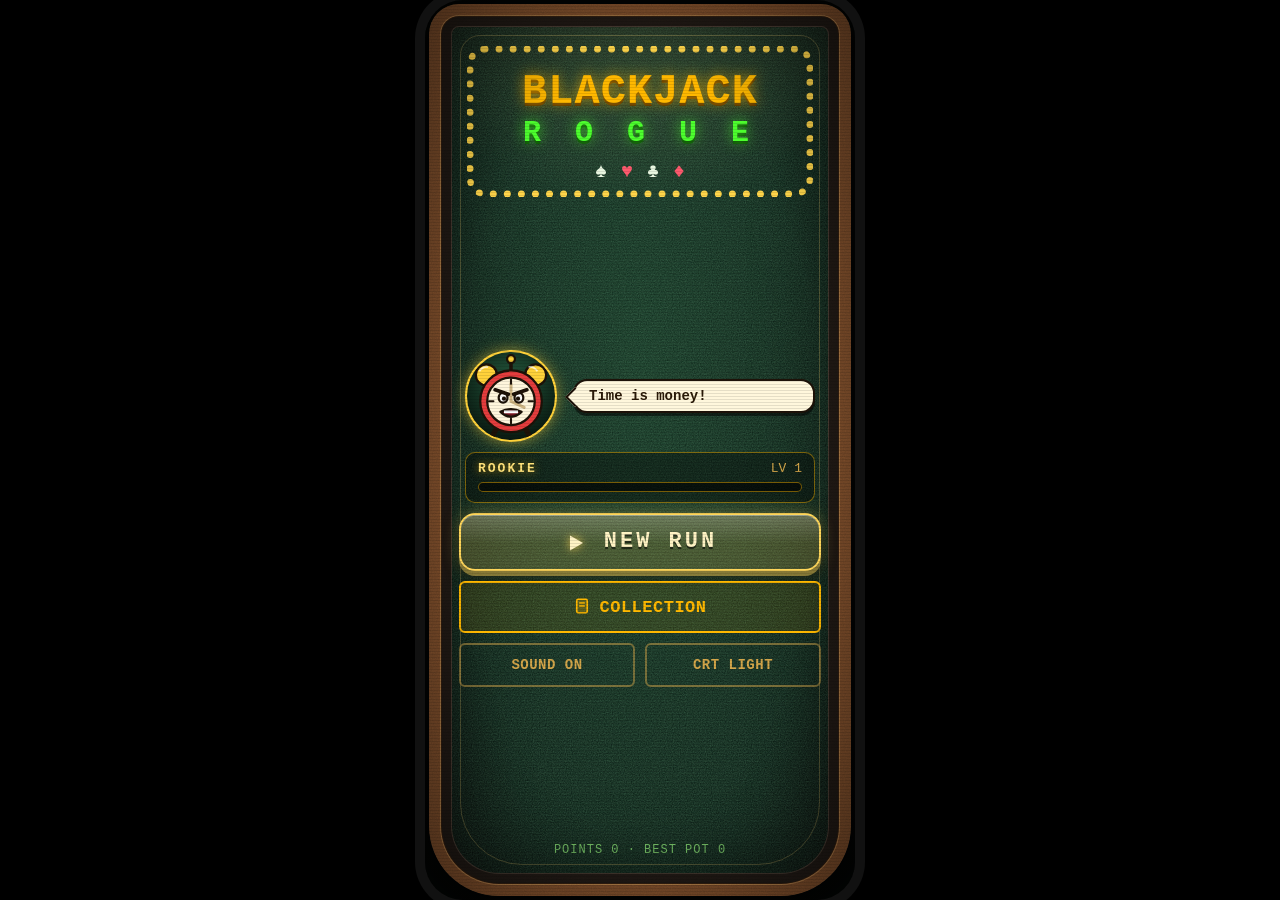
==== commit c500e781: "Runde 3: Slot-Automat fuer Charms, Chip-Items, neue Comic-Figuren, Geld im Chip, Serie entfernt, wen" ====
--- a/index.html
+++ b/index.html
@@ -50,6 +50,7 @@
 <script src="js/data.js"></script>
 <script src="js/engine.js"></script>
 <script src="js/icons.js"></script>
+<script src="js/chars.js"></script>
 <script src="js/audio.js"></script>
 <script src="js/render.js"></script>
 <script src="js/app.js"></script>
--- a/css/style.css
+++ b/css/style.css
@@ -407,7 +407,6 @@
 @media (prefers-reduced-motion: reduce) { .tbtn, .tbtn::after, .tbtn svg { animation: none !important; } }
 
 /* Leere Charm-/Item-Leiste braucht keinen Platz (wichtig auf kleinen Handys) */
-.loadout:not(:has(.badge:not(.empty))) { display: none; }
 .inspect:empty { min-height: 0; margin: 0; }
 @media (max-height: 720px) { .screen { padding-top: 14px; padding-bottom: 30px; } }
 
@@ -562,3 +561,239 @@
 .streak { top: -19px; right: 12px; padding: 2px 10px 2px 6px; background: #07130d; border: 1.5px solid currentColor; border-radius: 18px; box-shadow: 0 0 14px rgba(255, 120, 20, .35); }
 .streak svg { width: 22px; height: 22px; }
 .streak.lv2 svg { width: 26px; height: 26px; } .streak.lv3 svg { width: 30px; height: 30px; }
+
+/* ===== Casino-Items: Münzwurf und Rubbellos ===== */
+.coin-wrap { perspective: 700px; }
+.coin { width: 120px; height: 120px; border-radius: 50%; display: flex; align-items: center; justify-content: center; transform-style: preserve-3d;
+  background: radial-gradient(circle at 35% 30%, #fff1a8, #e8b020 55%, #8a5a00); border: 5px solid #ffd54a;
+  box-shadow: 0 0 0 4px #b07a10, 0 14px 22px #000, inset 0 0 18px rgba(120, 70, 0, .6); }
+.coin-face { font: 700 66px var(--font); color: #7a4a00; text-shadow: 0 2px 0 #ffe79a; }
+.coin.spin { animation: coinspin 1.1s cubic-bezier(.3, .6, .5, 1) both; }
+.coin.heads { animation: coinland .5s cubic-bezier(.2, 1.8, .4, 1); box-shadow: 0 0 0 4px #b07a10, 0 0 40px 10px rgba(255, 214, 90, .9), inset 0 0 18px rgba(120, 70, 0, .6); }
+.coin.tails { animation: coinland .5s cubic-bezier(.2, 1.8, .4, 1); filter: grayscale(.7) brightness(.8); }
+@keyframes coinspin { 0% { transform: translateY(90px) rotateY(0) scale(.7); } 50% { transform: translateY(-100px) rotateY(900deg) scale(1.2); } 100% { transform: translateY(0) rotateY(1800deg) scale(1); } }
+@keyframes coinland { from { transform: scale(1.45); } }
+.dice-txt.sad { color: #9fc3b0; text-shadow: none; }
+.scratch { width: min(78%, 280px); padding: 14px; border-radius: 16px; transform: rotate(-3deg);
+  background: linear-gradient(160deg, #ffe27a, #e0a020 60%, #b87a10); border: 3px solid #fff0b0;
+  box-shadow: 0 0 30px rgba(255, 184, 0, .6), 0 14px 26px #000; animation: dieland .5s cubic-bezier(.2, 1.6, .4, 1); }
+.sc-top { font: 700 19px var(--font); color: #5a1010; text-align: center; letter-spacing: 3px; margin-bottom: 10px; text-shadow: 0 1px 0 #fff3b0; }
+.sc-win { position: relative; height: 94px; border-radius: 10px; background: #fff7d6; border: 2px solid #8a5a00; overflow: hidden; display: flex; align-items: center; justify-content: center; }
+.sc-prize { font: 700 46px var(--font); color: #0a8a2a; }
+.sc-prize.big { color: #d01020; font-size: 56px; animation: txtblink .3s steps(2) infinite; }
+.sc-foil { position: absolute; inset: 0; background: repeating-linear-gradient(115deg, #c3c9d0 0 6px, #eef1f4 6px 12px, #a3aab3 12px 18px); animation: scratchoff 1.2s steps(8) forwards; }
+@keyframes scratchoff { from { clip-path: inset(0 0 0 0); } to { clip-path: inset(0 0 0 100%); } }
+@keyframes txtblink { 50% { color: #ff7a00; } }
+
+/* ===================== GESICHTER MIT GEFÜHLEN ===================== */
+.opp-avatar svg .eyes, .opp-big svg .eyes, .opp-avatar svg .mouth, .opp-big svg .mouth,
+.opp-avatar svg .wide, .opp-big svg .wide, .opp-avatar svg .closed, .opp-big svg .closed { transform-box: fill-box; transform-origin: 50% 50%; }
+.opp-avatar svg .eyes, .opp-big svg .eyes { animation: blink 4.6s infinite; }
+@keyframes blink { 0%, 92%, 100% { transform: scaleY(1); } 95.5% { transform: scaleY(.08); } }
+.opp-avatar svg .wide, .opp-big svg .wide { opacity: 0; }
+/* Schreck (du hast gewonnen): Augen riesig, Mund auf, Sam wacht auf */
+.opp-avatar.shock svg .eyes { animation: none; transform: scale(1.55); }
+.opp-avatar.shock svg .mouth { transform-origin: 50% 0; transform: scale(1.12, 1.55); }
+.opp-avatar.shock svg .wide { opacity: 1; } .opp-avatar.shock svg .closed { opacity: 0; }
+/* Anspannung (Dealer deckt auf): zusammengekniffene Augen, Schweißtropfen */
+.opp-avatar.tense svg .eyes { animation: none; transform: scaleY(.4); }
+.opp-avatar::before { content: ""; position: absolute; pointer-events: none; opacity: 0; z-index: 2; }
+.opp-avatar.tense::before { right: 7px; top: 3px; width: 7px; height: 11px; background: #7fd8ff; border-radius: 50% 50% 50% 50% / 62% 62% 38% 38%; animation: sweat .9s ease-in infinite; }
+@keyframes sweat { from { transform: translateY(-3px); opacity: 0; } 25% { opacity: 1; } to { transform: translateY(20px); opacity: 0; } }
+.opp-avatar.shock::before { content: "!"; right: 5px; top: -1px; font: 700 20px var(--font); color: #ff5a6e; text-shadow: 0 0 6px #f00; opacity: 1; animation: excl .5s cubic-bezier(.2, 1.8, .4, 1) both; }
+@keyframes excl { from { transform: scale(.2) rotate(-30deg); } }
+.opp-avatar.smug::before { content: "*"; right: 6px; top: 0; font: 700 22px var(--font); color: #ffe27a; text-shadow: 0 0 8px #ffb800; opacity: 1; animation: twinkle .8s ease-out both; }
+@keyframes twinkle { 0% { transform: scale(0) rotate(0); } 50% { transform: scale(1.4) rotate(90deg); } 100% { transform: scale(1) rotate(180deg); } }
+/* Jeder Gegner bekommt seine eigene Farbe */
+[data-id="slickVic"] { --acc: #5ff0ff; } [data-id="acesCountOne"] { --acc: #ff5a6e; } [data-id="dealerHitsSoft18"] { --acc: #ff9a2a; }
+[data-id="noFaceCards"] { --acc: #c58bff; } [data-id="faceDownInitial"] { --acc: #8fa6ff; } [data-id="shortHanded"] { --acc: #ffd23a; } [data-id="bustTax"] { --acc: #4dff2e; }
+.opp-avatar.boss[data-id], .opp-big.boss[data-id] { color: var(--acc, var(--red)); border-color: var(--acc, var(--red)); box-shadow: 0 0 14px color-mix(in srgb, var(--acc, #ff5a6e) 55%, transparent); }
+.opp-avatar[data-id="slickVic"] { color: #5ff0ff; border-color: #5ff0ff; box-shadow: 0 0 12px rgba(95, 240, 255, .45); }
+.opp-big { box-shadow: 0 0 22px color-mix(in srgb, var(--acc, #ffb800) 50%, transparent), inset 0 0 18px rgba(0, 0, 0, .6); }
+.opp-avatar.shock[data-id] { border-color: var(--red); box-shadow: 0 0 18px rgba(255, 90, 110, .8); }
+
+/* ===================== CASINO-STIMMUNG ===================== */
+/* Filzboden mit feiner Körnung und Spotlight von oben */
+.screen { background:
+  radial-gradient(ellipse 90% 38% at 50% -4%, rgba(255, 226, 140, .14), transparent 70%),
+  url("data:image/svg+xml,%3Csvg xmlns='http://www.w3.org/2000/svg' width='140' height='140'%3E%3Cfilter id='n'%3E%3CfeTurbulence type='fractalNoise' baseFrequency='.85' numOctaves='2' stitchTiles='stitch'/%3E%3CfeColorMatrix values='0 0 0 0 .25  0 0 0 0 .6  0 0 0 0 .35  0 0 0 .55 0'/%3E%3C/filter%3E%3Crect width='140' height='140' filter='url(%23n)' opacity='.5'/%3E%3C/svg%3E"),
+  radial-gradient(ellipse at 50% 40%, var(--felt-light) 0%, var(--felt) 70%, var(--void) 100%); }
+/* Leuchtreklame: Glühbirnen-Rahmen um den Titel */
+.title { position: relative; margin: 8% 8px 0; padding: 26px 8px 18px; }
+.title::before, .title::after { content: ""; position: absolute; inset: 0; border-radius: 18px; border: 7px dotted #ffd54a; pointer-events: none; }
+.title::before { animation: bulbA 1.1s steps(1) infinite; }
+.title::after { border-color: #ff7a2a; animation: bulbA 1.1s steps(1) infinite reverse; opacity: 0; }
+@keyframes bulbA { 0% { opacity: 1; filter: drop-shadow(0 0 5px #ffb800); } 50% { opacity: .25; filter: none; } }
+.title .t1 { text-shadow: 0 0 14px rgba(255, 184, 0, .8), 0 3px 0 #5a3500; font-size: 42px; }
+.title .t2 { text-shadow: 0 0 14px rgba(77, 255, 46, .8), 0 3px 0 #0b4a05; }
+.suits { display: flex; justify-content: center; gap: 14px; margin-top: 10px; font-size: 20px; }
+.suits span { display: inline-block; animation: suitbob 2.4s ease-in-out infinite; } .suits span:nth-child(2) { animation-delay: .3s; } .suits span:nth-child(3) { animation-delay: .6s; } .suits span:nth-child(4) { animation-delay: .9s; }
+.suits .r { color: var(--red); } .suits .k { color: #e8f6e0; }
+@keyframes suitbob { 50% { transform: translateY(-4px) rotate(8deg); } }
+
+/* Preis als Casino-Chip */
+.offer .tbtn.small[data-act="buy"] { width: 60px; min-width: 60px; height: 60px; min-height: 60px; padding: 0; border-radius: 50%; font-size: 17px; flex: none;
+  border: 3px dashed rgba(255, 255, 255, .9); box-shadow: 0 0 0 4px currentColor, 0 5px 0 4px rgba(0, 0, 0, .55); margin: 4px 6px 6px 4px; background: #3d3624; color: #8a7a55; }
+.offer .tbtn.small.green[data-act="buy"] { color: #2cd01c; background: #1a8a10; }
+.offer .tbtn.small.dimmed[data-act="buy"] { color: #8a7a55; background: #3d3624; border-color: rgba(255, 255, 255, .5); }
+.offer .tbtn.small.green[data-act="buy"]:not(:disabled) { color: #fff; text-shadow: 0 2px 0 rgba(0, 0, 0, .6); box-shadow: 0 0 0 4px #2cd01c, 0 5px 0 4px rgba(0, 0, 0, .55), 0 0 18px rgba(77, 255, 46, .5); animation: breathe 2s ease-in-out infinite; }
+.offer .tbtn.small[data-act="buy"]:disabled { box-shadow: 0 0 0 4px #5a5a4a; color: #aaa; }
+/* Seltenheit: seltene Angebote funkeln */
+.offer:has(.badge.rare) { border-color: var(--cyan); box-shadow: 0 0 16px rgba(95, 240, 255, .35); background: linear-gradient(100deg, rgba(0, 0, 0, .4) 40%, rgba(95, 240, 255, .14) 50%, rgba(0, 0, 0, .4) 60%) 0 0 / 250% 100%; animation: shimmer 3.4s linear infinite; }
+.offer:has(.badge.uncommon) { border-color: rgba(255, 184, 0, .85); }
+.offer:has(.badge.cheater) { border-color: rgba(255, 90, 110, .7); }
+.offer.sold { animation: none; box-shadow: none; }
+@keyframes shimmer { to { background-position: -250% 0; } }
+.offer .tag-line { font-size: 11px; letter-spacing: 1.5px; opacity: .8; margin-top: 4px; }
+.cage { text-align: center; font: 700 18px var(--font); letter-spacing: 4px; color: #ffe27a; text-shadow: 0 0 10px #ffb800; margin: 2px 0 8px; }
+.cage small { display: block; font-size: 11px; letter-spacing: 2px; color: var(--muted); text-shadow: none; margin-top: 2px; }
+
+/* Casino-Rang (Erfahrung) */
+.rank { margin: 0 6px; padding: 8px 12px 10px; border: 1.5px solid var(--line); border-radius: 10px; background: rgba(0, 0, 0, .35); }
+.rank-top { display: flex; justify-content: space-between; align-items: baseline; font-size: 13px; }
+.rank-name { font-weight: 700; color: #ffe27a; letter-spacing: 2px; text-shadow: 0 0 8px rgba(255, 184, 0, .6); }
+.rank-lv { color: var(--muted); }
+.rank .bar { height: 10px; margin-top: 6px; }
+.rank .fill { background: linear-gradient(90deg, #ffb800, #ffe27a); }
+.rank-sub { font-size: 11px; color: #6fb560; margin-top: 5px; text-align: right; }
+.rank-gain { margin: 10px 0 0; padding: 8px 12px 10px; border: 1.5px solid rgba(77, 255, 46, .5); border-radius: 10px; background: rgba(77, 255, 46, .07); }
+.rank-gain .rank-name { color: var(--green); text-shadow: 0 0 8px rgba(77, 255, 46, .6); }
+.rank-up { text-align: center; font: 700 22px var(--font); color: #ffe27a; text-shadow: 0 0 14px #ffb800, 0 3px 0 #5a3500; letter-spacing: 3px; margin-top: 8px; animation: letterin .6s cubic-bezier(.2, 1.6, .4, 1) both, txtblink .5s steps(2) 6 .6s; }
+.xp-fill { transition: width 1.2s cubic-bezier(.2, .8, .2, 1); }
+
+/* ===================== RUNDE 3: Chips, Slot-Automat, Comic-Figuren ===================== */
+
+/* ---- Figuren füllen ihren Kreis ---- */
+.opp-avatar { width: 56px; height: 56px; background: radial-gradient(circle at 50% 35%, #245a3e, #07140d 85%); }
+.opp-avatar svg.char, .opp-big svg.char { width: 100%; height: 100%; display: block; }
+.opp-big { width: 138px; height: 138px; background: radial-gradient(circle at 50% 35%, #245a3e, #07140d 85%); }
+.coll-row .opp-avatar { width: 54px; height: 54px; }
+.node svg.char { width: 26px; height: 26px; border-radius: 50%; }
+.node { width: 32px; height: 32px; }
+.opp-avatar svg, .opp-big svg { transform-origin: 50% 80%; }
+@media (max-height: 760px) { .opp-big { width: 100px; height: 100px; } .opp-avatar { width: 50px; height: 50px; } }
+
+/* ---- Geld im Casino-Chip ---- */
+.bankroll { width: auto; height: auto; display: flex; flex-direction: column; align-items: center; flex: none; }
+.money-chip { width: 66px; height: 66px; border-radius: 50%; padding: 6px; flex: none;
+  background: repeating-conic-gradient(#fff6d6 0 16deg, #d89a10 16deg 45deg);
+  box-shadow: 0 4px 0 #5e3d00, 0 8px 14px rgba(0, 0, 0, .6), 0 0 18px rgba(255, 184, 0, .35); }
+.mc-in { width: 100%; height: 100%; border-radius: 50%; display: flex; align-items: center; justify-content: center;
+  background: radial-gradient(circle at 35% 30%, #ffe27a, #d89a10 75%); border: 2px dashed rgba(90, 50, 0, .65); box-shadow: inset 0 0 8px rgba(120, 70, 0, .6); }
+.money-chip .money { font: 700 20px var(--font); color: #4a2a00; text-shadow: 0 1px 0 rgba(255, 240, 180, .85); }
+.money-chip .money.pop { animation: pop .35s ease-out; }
+.bankroll .pot { position: relative; z-index: 1; margin-top: -8px; padding: 1px 9px; background: #07130d; border: 1px solid var(--line); border-radius: 10px; text-align: center; }
+@media (max-height: 700px) { .money-chip { width: 56px; height: 56px; padding: 5px; } .money-chip .money { font-size: 17px; } }
+
+/* ---- Hände: Spielfeld unter den Karten, dicke Summe ---- */
+.hands { gap: 20px; }
+.hand { position: relative; padding: 8px 8px 0; }
+.hand::before { content: ""; position: absolute; left: 0; right: 0; top: 0; bottom: 12px; border: 2px dashed rgba(255, 226, 140, .2); border-radius: 18px;
+  background: radial-gradient(ellipse at 50% 100%, rgba(255, 226, 140, .08), transparent 72%); pointer-events: none; }
+.hand > * { position: relative; }
+.hand-total { font-size: 26px; padding: 0 16px; min-width: 60px; margin-top: -4px; border-radius: 18px; line-height: 1.35; border: 2px solid var(--line); background: #07130d; box-shadow: 0 3px 0 rgba(0, 0, 0, .55); }
+.hand-total.green { color: var(--green); border-color: var(--green); }
+.hand-total.amber { color: var(--amber); }
+.hand-total.twentyone { color: #fff3c4; border-color: #ffd54a; background: linear-gradient(#a87a10, #6a4600); animation: goldpulse 1.2s ease-in-out infinite; }
+.hand-total.bust { color: var(--red); border-color: var(--red); background: #2a0a10; }
+.opp-row .num { font-size: 22px; border-radius: 18px; background: #07130d; }
+
+/* ---- Charms am Tisch: ganz dezent, Items als Chips ---- */
+.loadout { gap: 8px; margin: 2px 2px 0; min-height: 0; }
+.loadout:not(:has(.mreel)):not(:has(.item-chip)) { display: none; }
+.mini-reels { display: flex; gap: 3px; padding: 3px 4px; background: rgba(0, 0, 0, .3); border: 1px solid rgba(255, 255, 255, .08); border-radius: 8px; }
+.mini-reels:empty { display: none; }
+.mreel { width: 25px; height: 25px; display: flex; align-items: center; justify-content: center; border-radius: 5px; background: rgba(255, 255, 255, .04); opacity: .65; cursor: pointer; }
+.mreel.common { color: #9fd49a; } .mreel.uncommon { color: #d4a64a; } .mreel.rare { color: #7fd8e0; }
+.mreel svg { width: 19px; height: 19px; filter: none; }
+.chips-row { display: flex; gap: 8px; align-items: center; }
+.chips-row.mid { justify-content: center; gap: 14px; margin: 12px 0 2px; }
+.item-chip { --ch: #d6223a; position: relative; width: 42px; height: 42px; border-radius: 50%; flex: none; display: flex; align-items: center; justify-content: center; color: #fff; cursor: pointer;
+  background: radial-gradient(circle, var(--ch) 0 60%, transparent 61%), repeating-conic-gradient(#fff 0 18deg, var(--ch) 18deg 45deg);
+  box-shadow: 0 3px 0 rgba(0, 0, 0, .6), 0 0 0 1px rgba(0, 0, 0, .5); transition: transform .15s; }
+.item-chip::before { content: ""; position: absolute; inset: 5px; border-radius: 50%; border: 1.5px dashed rgba(255, 255, 255, .75); pointer-events: none; }
+.item-chip svg { width: 22px; height: 22px; position: relative; filter: drop-shadow(0 1px 0 rgba(0, 0, 0, .5)); }
+.item-chip.tone-red { --ch: #d6223a; } .item-chip.tone-blue { --ch: #2a6fe0; } .item-chip.tone-black { --ch: #2a2e38; }
+.item-chip.tone-green { --ch: #17933a; } .item-chip.tone-purple { --ch: #8a3fd0; }
+.item-chip:active { transform: translateY(2px) scale(.95); }
+.item-chip.off { opacity: .35; filter: grayscale(.6); }
+.item-chip.armed { box-shadow: 0 0 0 3px #ffe27a, 0 0 16px #ffb800; }
+.item-chip.big { width: 58px; height: 58px; cursor: default; } .item-chip.big svg { width: 32px; height: 32px; }
+.item-chip.big::before { inset: 6px; }
+.chips-row.mid .item-chip { width: 50px; height: 50px; } .chips-row.mid .item-chip svg { width: 28px; height: 28px; }
+.offer-icon:not(.badge) { display: flex; align-items: center; justify-content: center; width: 60px; height: 60px; flex: none; }
+
+/* ---- Der Charm-Spielautomat ---- */
+.slot { position: relative; margin: 16px 4px 4px; padding: 0 10px 10px; border-radius: 18px 18px 14px 14px;
+  background: linear-gradient(180deg, #8a1830, #4a0a18); border: 3px solid #ffd54a;
+  box-shadow: 0 0 0 3px #7a5200, 0 6px 0 3px #3a2600, 0 12px 20px rgba(0, 0, 0, .6), inset 0 0 14px rgba(0, 0, 0, .5); }
+.slot-sign { position: relative; margin: -13px auto 8px; width: fit-content; padding: 3px 20px 3px 26px; border-radius: 10px; background: #1b0a10; border: 2px solid #ffd54a;
+  font: 700 14px var(--font); letter-spacing: 6px; color: #ffe27a; text-shadow: 0 0 10px #ffb800; }
+.slot-sign::before, .slot-sign::after { content: ""; position: absolute; top: 50%; width: 36px; height: 0; border-top: 6px dotted #ffd54a; margin-top: -3px; animation: bulbA 1.1s steps(1) infinite; }
+.slot-sign::before { right: 100%; margin-right: 8px; } .slot-sign::after { left: 100%; margin-left: 8px; animation-direction: reverse; }
+.slot-body { display: flex; align-items: stretch; gap: 8px; }
+.reels { flex: 1; display: flex; gap: 5px; padding: 6px; background: #0b0508; border-radius: 10px; border: 2px solid #3a2600; box-shadow: inset 0 3px 8px #000; min-width: 0; }
+.reel { position: relative; flex: 1; min-width: 0; aspect-ratio: .78; display: flex; align-items: center; justify-content: center; border-radius: 6px; overflow: hidden; color: #1c7a30;
+  background: linear-gradient(180deg, #8b8578 0%, #f4efe0 18%, #fffbee 50%, #f4efe0 82%, #8b8578 100%); box-shadow: inset 0 0 6px rgba(0, 0, 0, .5); }
+.reel::after { content: ""; position: absolute; inset: 0; background: linear-gradient(115deg, rgba(255, 255, 255, .4), transparent 42%); pointer-events: none; }
+.reel.common { color: #1c7a30; } .reel.uncommon { color: #b36b00; } .reel.rare { color: #0a7f9a; }
+.reel svg { width: 76%; height: auto; filter: none; }
+.reel b { font-size: 22px; color: #b9ad90; opacity: .6; }
+.reel.full { cursor: pointer; }
+.reel.sel { outline: 3px solid #ffd54a; outline-offset: -3px; animation: reelglow 1.1s ease-in-out infinite; }
+@keyframes reelglow { 50% { filter: brightness(1.18); } }
+.lever { position: relative; width: 20px; flex: none; }
+.lever::before { content: ""; position: absolute; left: 50%; top: 14px; bottom: 8px; width: 7px; margin-left: -3.5px; border-radius: 4px; background: linear-gradient(90deg, #8a909c, #eceef4, #7e8490); }
+.lever i { position: absolute; left: 50%; top: -2px; width: 20px; height: 20px; margin-left: -10px; border-radius: 50%; transition: transform .3s;
+  background: radial-gradient(circle at 35% 30%, #ff8a9a, #d6223a 60%, #7a0a1a); box-shadow: 0 2px 0 #3a0008; }
+.slot:active .lever i { transform: translateY(24px); }
+.detail { margin: 10px 4px 0; padding: 8px 12px; min-height: 46px; display: flex; align-items: center; justify-content: space-between; gap: 10px; background: rgba(0, 0, 0, .4); border: 1px solid var(--line); border-radius: 10px; }
+.detail.hint-only { justify-content: center; color: var(--muted); font-size: 11px; letter-spacing: 3px; border-style: dashed; }
+.d-name { font-weight: 700; font-size: 14px; color: #ffe27a; letter-spacing: 1px; }
+.d-text { font-size: 12px; opacity: .85; margin-top: 2px; }
+
+/* ---- Sprechblasen und Menü ---- */
+.bubble { position: relative; align-self: center; max-width: 90%; padding: 7px 14px; background: #fff7dc; color: #2a1a08; border: 2.5px solid #1d1208; border-radius: 14px;
+  font: 700 13px var(--font); text-align: center; box-shadow: 0 3px 0 rgba(0, 0, 0, .5); }
+.bubble::before { content: ""; position: absolute; top: -8px; left: 50%; width: 12px; height: 12px; margin-left: -6px; background: #fff7dc; border-left: 2.5px solid #1d1208; border-top: 2.5px solid #1d1208; transform: rotate(45deg); }
+.bubble.left { text-align: left; }
+.bubble.left::before { top: 50%; left: -7px; margin: -6px 0 0; transform: rotate(-45deg); }
+.mascot { display: flex; align-items: center; gap: 16px; margin: 0 6px 10px; }
+.mascot .opp-avatar { width: 92px; height: 92px; }
+.mascot .bubble { flex: 1; font-size: 14px; align-self: center; }
+.menu-h { text-align: center; font: 700 18px var(--font); letter-spacing: 4px; color: #ffe27a; text-shadow: 0 0 10px #ffb800; margin-bottom: 4px; }
+.mi { display: inline-block; width: 22px; height: 22px; margin-right: 10px; vertical-align: -5px; } .mi svg { width: 100%; height: 100%; }
+.mi.sm { width: 18px; height: 18px; vertical-align: -3px; margin-right: 8px; }
+.footer-stats { font-size: 12px; letter-spacing: 1px; }
+.title { margin-top: 5%; padding: 22px 8px 14px; }
+@media (max-height: 700px) { .title { margin-top: 1%; padding: 14px 8px 8px; } .title .t1 { font-size: 34px; } .mascot .opp-avatar { width: 72px; height: 72px; } }
+
+/* ---- Blind-Auswahl ---- */
+.goalrow { display: flex; align-items: center; justify-content: center; gap: 16px; }
+.goal-chip { display: flex; flex-direction: column; align-items: center; padding: 4px 22px 6px; background: rgba(0, 0, 0, .5); border: 2px solid var(--green); border-radius: 14px; box-shadow: 0 0 14px rgba(77, 255, 46, .3); }
+.goal-chip span { font-size: 11px; letter-spacing: 3px; color: var(--muted); }
+.goal-chip b { font-size: 34px; color: var(--green); text-shadow: 0 0 10px rgba(77, 255, 46, .6); line-height: 1.1; }
+.perks { display: flex; flex-direction: column; gap: 4px; }
+.perk { display: flex; align-items: center; gap: 7px; font-size: 15px; color: #fff3d0; }
+.perk svg { width: 18px; height: 18px; color: var(--amber); }
+.pk-s { display: inline-flex; width: 18px; height: 18px; border-radius: 50%; background: #e0a010; color: #4a2a00; font-style: normal; font-size: 11px; font-weight: 700; align-items: center; justify-content: center; border: 1.5px dashed #fff6d6; }
+.ahead { font-size: 12px; letter-spacing: 1px; color: var(--red); }
+.ahead svg.char { border-radius: 50%; border: 1.5px solid var(--red); }
+.blindsel .slot { margin-top: 12px; }
+@media (max-height: 760px) { .blindsel { gap: 6px !important; } .detail { min-height: 38px; padding: 5px 10px; margin-top: 6px; } .goal-chip b { font-size: 28px; } .slot { margin-top: 12px; } }
+.cleared { animation: letterin .6s cubic-bezier(.2, 1.6, .4, 1) both; }
+.cage { margin: 2px 0 6px; }
+.offer .tbtn.small[data-act="buy"] { margin: 2px 6px 4px 4px; }
+
+/* Sehr kleine Handys (Höhe bis 700): Blind-Auswahl enger */
+@media (max-height: 700px) {
+  .blindsel .opp-big { width: 84px; height: 84px; }
+  .blindsel .chips-row.mid { margin: 2px 0 0; } .blindsel .chips-row.mid .item-chip { width: 40px; height: 40px; }
+  .blindsel .slot { margin-top: 10px; } .blindsel .bubble { padding: 4px 12px; font-size: 12px; }
+  .blindsel .goal-chip b { font-size: 24px; } .blindsel .goalrow { gap: 12px; }
+  .blindsel .tbtn.dimmed { min-height: 36px; }
+}
+@media (max-height: 700px) {
+  .loadout .item-chip { width: 36px; height: 36px; } .loadout .item-chip svg { width: 20px; height: 20px; }
+  .hand { padding-top: 4px; } .hand-total { font-size: 22px; min-width: 52px; }
+}
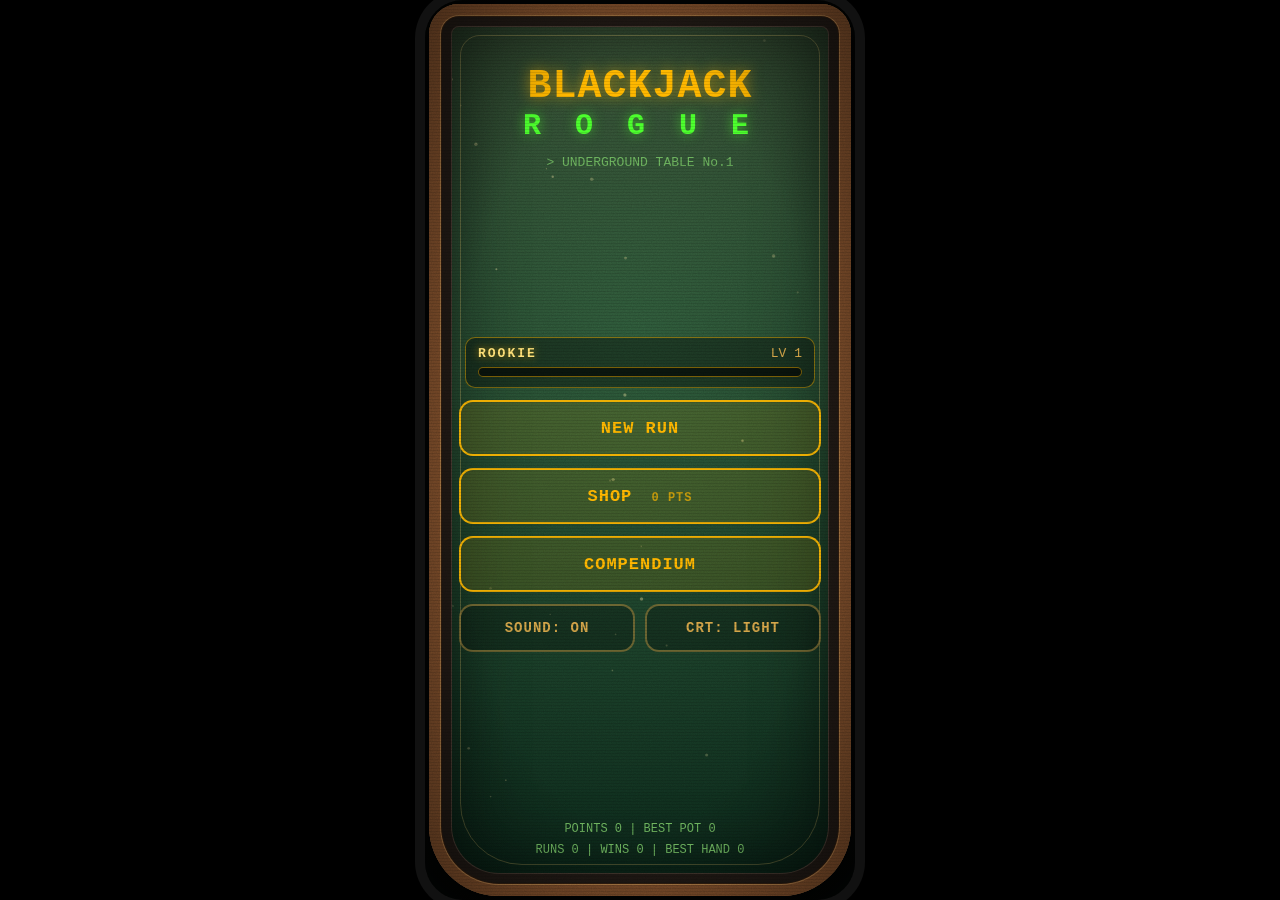
==== commit 4d266e51: "Karte im Slay-the-Spire-Stil, Ereignisse und Roulette, neues Tisch-Layout, echte Kartendesigns, anim" ====
--- a/index.html
+++ b/index.html
@@ -39,6 +39,7 @@
 </svg>
 
 <div id="phone">
+  <canvas id="bgfx"></canvas>
   <div id="app"></div>
   <div id="crt">
     <div class="scan"></div><div class="roll"></div><div class="tint"></div>
@@ -53,6 +54,8 @@
 <script src="js/chars.js"></script>
 <script src="js/audio.js"></script>
 <script src="js/render.js"></script>
+<script src="js/skins.js"></script>
+<script src="js/bgfx.js"></script>
 <script src="js/app.js"></script>
 </body>
 </html>
--- a/css/style.css
+++ b/css/style.css
@@ -619,34 +619,16 @@
   url("data:image/svg+xml,%3Csvg xmlns='http://www.w3.org/2000/svg' width='140' height='140'%3E%3Cfilter id='n'%3E%3CfeTurbulence type='fractalNoise' baseFrequency='.85' numOctaves='2' stitchTiles='stitch'/%3E%3CfeColorMatrix values='0 0 0 0 .25  0 0 0 0 .6  0 0 0 0 .35  0 0 0 .55 0'/%3E%3C/filter%3E%3Crect width='140' height='140' filter='url(%23n)' opacity='.5'/%3E%3C/svg%3E"),
   radial-gradient(ellipse at 50% 40%, var(--felt-light) 0%, var(--felt) 70%, var(--void) 100%); }
 /* Leuchtreklame: Glühbirnen-Rahmen um den Titel */
-.title { position: relative; margin: 8% 8px 0; padding: 26px 8px 18px; }
-.title::before, .title::after { content: ""; position: absolute; inset: 0; border-radius: 18px; border: 7px dotted #ffd54a; pointer-events: none; }
-.title::before { animation: bulbA 1.1s steps(1) infinite; }
-.title::after { border-color: #ff7a2a; animation: bulbA 1.1s steps(1) infinite reverse; opacity: 0; }
 @keyframes bulbA { 0% { opacity: 1; filter: drop-shadow(0 0 5px #ffb800); } 50% { opacity: .25; filter: none; } }
-.title .t1 { text-shadow: 0 0 14px rgba(255, 184, 0, .8), 0 3px 0 #5a3500; font-size: 42px; }
-.title .t2 { text-shadow: 0 0 14px rgba(77, 255, 46, .8), 0 3px 0 #0b4a05; }
-.suits { display: flex; justify-content: center; gap: 14px; margin-top: 10px; font-size: 20px; }
-.suits span { display: inline-block; animation: suitbob 2.4s ease-in-out infinite; } .suits span:nth-child(2) { animation-delay: .3s; } .suits span:nth-child(3) { animation-delay: .6s; } .suits span:nth-child(4) { animation-delay: .9s; }
-.suits .r { color: var(--red); } .suits .k { color: #e8f6e0; }
-@keyframes suitbob { 50% { transform: translateY(-4px) rotate(8deg); } }
 
 /* Preis als Casino-Chip */
-.offer .tbtn.small[data-act="buy"] { width: 60px; min-width: 60px; height: 60px; min-height: 60px; padding: 0; border-radius: 50%; font-size: 17px; flex: none;
   border: 3px dashed rgba(255, 255, 255, .9); box-shadow: 0 0 0 4px currentColor, 0 5px 0 4px rgba(0, 0, 0, .55); margin: 4px 6px 6px 4px; background: #3d3624; color: #8a7a55; }
-.offer .tbtn.small.green[data-act="buy"] { color: #2cd01c; background: #1a8a10; }
-.offer .tbtn.small.dimmed[data-act="buy"] { color: #8a7a55; background: #3d3624; border-color: rgba(255, 255, 255, .5); }
-.offer .tbtn.small.green[data-act="buy"]:not(:disabled) { color: #fff; text-shadow: 0 2px 0 rgba(0, 0, 0, .6); box-shadow: 0 0 0 4px #2cd01c, 0 5px 0 4px rgba(0, 0, 0, .55), 0 0 18px rgba(77, 255, 46, .5); animation: breathe 2s ease-in-out infinite; }
-.offer .tbtn.small[data-act="buy"]:disabled { box-shadow: 0 0 0 4px #5a5a4a; color: #aaa; }
 /* Seltenheit: seltene Angebote funkeln */
 .offer:has(.badge.rare) { border-color: var(--cyan); box-shadow: 0 0 16px rgba(95, 240, 255, .35); background: linear-gradient(100deg, rgba(0, 0, 0, .4) 40%, rgba(95, 240, 255, .14) 50%, rgba(0, 0, 0, .4) 60%) 0 0 / 250% 100%; animation: shimmer 3.4s linear infinite; }
 .offer:has(.badge.uncommon) { border-color: rgba(255, 184, 0, .85); }
 .offer:has(.badge.cheater) { border-color: rgba(255, 90, 110, .7); }
 .offer.sold { animation: none; box-shadow: none; }
 @keyframes shimmer { to { background-position: -250% 0; } }
-.offer .tag-line { font-size: 11px; letter-spacing: 1.5px; opacity: .8; margin-top: 4px; }
-.cage { text-align: center; font: 700 18px var(--font); letter-spacing: 4px; color: #ffe27a; text-shadow: 0 0 10px #ffb800; margin: 2px 0 8px; }
-.cage small { display: block; font-size: 11px; letter-spacing: 2px; color: var(--muted); text-shadow: none; margin-top: 2px; }
 
 /* Casino-Rang (Erfahrung) */
 .rank { margin: 0 6px; padding: 8px 12px 10px; border: 1.5px solid var(--line); border-radius: 10px; background: rgba(0, 0, 0, .35); }
@@ -696,7 +678,6 @@
 .hand-total.amber { color: var(--amber); }
 .hand-total.twentyone { color: #fff3c4; border-color: #ffd54a; background: linear-gradient(#a87a10, #6a4600); animation: goldpulse 1.2s ease-in-out infinite; }
 .hand-total.bust { color: var(--red); border-color: var(--red); background: #2a0a10; }
-.opp-row .num { font-size: 22px; border-radius: 18px; background: #07130d; }
 
 /* ---- Charms am Tisch: ganz dezent, Items als Chips ---- */
 .loadout { gap: 8px; margin: 2px 2px 0; min-height: 0; }
@@ -753,37 +734,12 @@
 .d-text { font-size: 12px; opacity: .85; margin-top: 2px; }
 
 /* ---- Sprechblasen und Menü ---- */
-.bubble { position: relative; align-self: center; max-width: 90%; padding: 7px 14px; background: #fff7dc; color: #2a1a08; border: 2.5px solid #1d1208; border-radius: 14px;
   font: 700 13px var(--font); text-align: center; box-shadow: 0 3px 0 rgba(0, 0, 0, .5); }
-.bubble::before { content: ""; position: absolute; top: -8px; left: 50%; width: 12px; height: 12px; margin-left: -6px; background: #fff7dc; border-left: 2.5px solid #1d1208; border-top: 2.5px solid #1d1208; transform: rotate(45deg); }
-.bubble.left { text-align: left; }
-.bubble.left::before { top: 50%; left: -7px; margin: -6px 0 0; transform: rotate(-45deg); }
-.mascot { display: flex; align-items: center; gap: 16px; margin: 0 6px 10px; }
-.mascot .opp-avatar { width: 92px; height: 92px; }
-.mascot .bubble { flex: 1; font-size: 14px; align-self: center; }
-.menu-h { text-align: center; font: 700 18px var(--font); letter-spacing: 4px; color: #ffe27a; text-shadow: 0 0 10px #ffb800; margin-bottom: 4px; }
-.mi { display: inline-block; width: 22px; height: 22px; margin-right: 10px; vertical-align: -5px; } .mi svg { width: 100%; height: 100%; }
-.mi.sm { width: 18px; height: 18px; vertical-align: -3px; margin-right: 8px; }
-.footer-stats { font-size: 12px; letter-spacing: 1px; }
-.title { margin-top: 5%; padding: 22px 8px 14px; }
-@media (max-height: 700px) { .title { margin-top: 1%; padding: 14px 8px 8px; } .title .t1 { font-size: 34px; } .mascot .opp-avatar { width: 72px; height: 72px; } }
 
 /* ---- Blind-Auswahl ---- */
-.goalrow { display: flex; align-items: center; justify-content: center; gap: 16px; }
-.goal-chip { display: flex; flex-direction: column; align-items: center; padding: 4px 22px 6px; background: rgba(0, 0, 0, .5); border: 2px solid var(--green); border-radius: 14px; box-shadow: 0 0 14px rgba(77, 255, 46, .3); }
-.goal-chip span { font-size: 11px; letter-spacing: 3px; color: var(--muted); }
-.goal-chip b { font-size: 34px; color: var(--green); text-shadow: 0 0 10px rgba(77, 255, 46, .6); line-height: 1.1; }
-.perks { display: flex; flex-direction: column; gap: 4px; }
-.perk { display: flex; align-items: center; gap: 7px; font-size: 15px; color: #fff3d0; }
-.perk svg { width: 18px; height: 18px; color: var(--amber); }
-.pk-s { display: inline-flex; width: 18px; height: 18px; border-radius: 50%; background: #e0a010; color: #4a2a00; font-style: normal; font-size: 11px; font-weight: 700; align-items: center; justify-content: center; border: 1.5px dashed #fff6d6; }
-.ahead { font-size: 12px; letter-spacing: 1px; color: var(--red); }
 .ahead svg.char { border-radius: 50%; border: 1.5px solid var(--red); }
 .blindsel .slot { margin-top: 12px; }
 @media (max-height: 760px) { .blindsel { gap: 6px !important; } .detail { min-height: 38px; padding: 5px 10px; margin-top: 6px; } .goal-chip b { font-size: 28px; } .slot { margin-top: 12px; } }
-.cleared { animation: letterin .6s cubic-bezier(.2, 1.6, .4, 1) both; }
-.cage { margin: 2px 0 6px; }
-.offer .tbtn.small[data-act="buy"] { margin: 2px 6px 4px 4px; }
 
 /* Sehr kleine Handys (Höhe bis 700): Blind-Auswahl enger */
 @media (max-height: 700px) {
@@ -797,3 +753,346 @@
   .loadout .item-chip { width: 36px; height: 36px; } .loadout .item-chip svg { width: 20px; height: 20px; }
   .hand { padding-top: 4px; } .hand-total { font-size: 22px; min-width: 52px; }
 }
+
+/* ===================== RUNDE 4: Pixel-Figuren im Game-&-Watch-Look ===================== */
+svg.px { shape-rendering: crispEdges; image-rendering: pixelated; }
+svg.px .k { fill: #1b2313; } svg.px .l { fill: #cddab0; }
+/* drei Bilder: A und B wechseln wie beim LCD-Spiel, S (Schreck) nur bei Stimmung "shock" */
+svg.px .fr { visibility: hidden; }
+svg.px .fa { animation: pxA 1.1s steps(1) infinite; }
+svg.px .fb { animation: pxB 1.1s steps(1) infinite; }
+@keyframes pxA { 0% { visibility: visible; } 50% { visibility: hidden; } }
+@keyframes pxB { 0% { visibility: hidden; } 50% { visibility: visible; } }
+.opp-avatar.shock svg.px .fa, .opp-avatar.shock svg.px .fb { animation: none; visibility: hidden; }
+.opp-avatar.shock svg.px .fs { visibility: visible; }
+.opp-avatar.tense svg.px { animation: pxjit .22s steps(1) infinite; }
+@keyframes pxjit { 0% { transform: translateX(0); } 50% { transform: translateX(1px); } }
+/* die Figur sitzt hinter einem kleinen LCD-Fenster */
+.opp-avatar, .opp-big, .node { background: #cddab0; background-image: linear-gradient(rgba(27, 35, 19, .07) 1px, transparent 1px), linear-gradient(90deg, rgba(27, 35, 19, .07) 1px, transparent 1px); background-size: 4px 4px; }
+.opp-avatar { border-radius: 12px; }
+.opp-avatar svg.px, .opp-big svg.px { animation: none; filter: none; width: 100%; height: 100%; display: block; }
+.opp-avatar svg.px .fa, .opp-big svg.px .fa { animation: pxA 1.1s steps(1) infinite; }
+.opp-avatar svg.px .fb, .opp-big svg.px .fb { animation: pxB 1.1s steps(1) infinite; }
+.opp-avatar.shock svg.px .fa, .opp-avatar.shock svg.px .fb { animation: none; }
+.opp-avatar.tense svg.px { animation: pxjit .22s steps(1) infinite; }
+.opp-avatar::after { display: none; }
+.node { border-radius: 8px; overflow: hidden; } .node .tick { display: none; }
+.node.done::after { content: ""; position: absolute; inset: 0; background: rgba(77, 255, 46, .3); }
+.node svg.px { width: 100%; height: 100%; border-radius: 0; }
+.opp-avatar svg.px *, .opp-big svg.px * { transform-box: view-box; }
+.ahead svg.px { border-radius: 6px; background: #cddab0; border: 1.5px solid var(--red); }
+.blind-name { text-align: center; margin-top: 4px; }
+.blind-name .nm { font-size: 30px; font-weight: 700; letter-spacing: 3px; text-shadow: 0 3px 0 rgba(0, 0, 0, .55); }
+.blind-name .nm.red { text-shadow: 0 0 14px rgba(255, 90, 110, .5), 0 3px 0 rgba(0, 0, 0, .55); }
+.blind-name .nm.amber { text-shadow: 0 0 14px rgba(255, 184, 0, .5), 0 3px 0 rgba(0, 0, 0, .55); }
+.blind-name .kind { font-size: 11px; letter-spacing: 5px; color: var(--muted); margin-bottom: 4px; }
+
+/* ---- Hände als Kartenrücken: umgedreht = gespielt ---- */
+.pips { display: flex; align-items: center; gap: 5px; margin-top: 4px; }
+.hc { position: relative; width: 15px; height: 21px; border-radius: 3px; flex: none; }
+.hc.hb { background: repeating-linear-gradient(45deg, #9a1c36 0 3px, #5e0e22 3px 6px); border: 1.5px solid #fff3d0; opacity: .8; }
+.hc.now { opacity: 1; transform: translateY(-3px) scale(1.14); box-shadow: 0 0 10px #ffd54a, 0 3px 0 rgba(0, 0, 0, .5); border-color: #ffd54a; }
+.hc.hf { background: #fff7dc; border: 1.5px solid #1d1208; font: 700 12px/18px var(--font); text-align: center; color: #1d1208; }
+.hc.hf.win { color: #158a30; } .hc.hf.lose { color: #d6223a; } .hc.hf.push { color: #7a7a68; }
+.hc.flip { animation: hcflip .5s cubic-bezier(.2, 1.4, .4, 1); }
+@keyframes hcflip { from { transform: perspective(60px) rotateY(90deg) scale(1.2); } }
+
+/* ---- Roulette-Karte der Runde ---- */
+.rtag { display: inline-flex; align-items: center; gap: 6px; padding: 2px 9px 2px 5px; border-radius: 12px; background: rgba(0, 0, 0, .45); border: 1px solid rgba(255, 255, 255, .15); font: 700 12px var(--font); color: #fff3d0; letter-spacing: 1px; }
+.rtag svg { width: 20px; height: 20px; color: var(--amber); }
+.rtag .rc { display: inline-flex; width: 16px; height: 22px; align-items: center; justify-content: center; border-radius: 3px; background: #fff7dc; color: #1d1208; font-size: 12px; }
+.rtag .rc.red { color: #d6223a; }
+.card.lucky { box-shadow: 0 0 0 3px #ffd54a, 0 0 18px 4px rgba(255, 214, 90, .85); animation: goldpulse 1.1s ease-in-out infinite; }
+.opp-big::after { display: none; }
+
+/* ===================== RUNDE 5: Pixel-Figuren, grün leuchtend auf Röhren-Schwarz ===================== */
+svg.px .k { fill: #66ff86; }
+svg.px .l { fill: #14562a; }
+svg.px { filter: drop-shadow(0 0 3px rgba(77, 255, 106, .85)); }
+.opp-avatar, .opp-big, .node { background: radial-gradient(ellipse at 50% 42%, #0e3519 0%, #03100a 80%); background-image: none; }
+.opp-avatar, .opp-big { box-shadow: 0 0 12px rgba(77, 255, 106, .35), inset 0 0 14px rgba(0, 0, 0, .85); border-color: #2f9a4e; color: #66ff86; }
+.opp-avatar.boss[data-id], .opp-big.boss[data-id] { border-color: #ff5a6e; box-shadow: 0 0 12px rgba(255, 90, 110, .45), inset 0 0 14px rgba(0, 0, 0, .85); }
+/* Scanlines und dunkle Ränder wie bei einer alten Röhre */
+.opp-avatar[data-id]::after, .opp-big[data-id]::after, .node::after {
+  display: block; content: ""; position: absolute; inset: 0; width: auto; height: auto; left: 0; top: 0; bottom: 0; transform: none; animation: none; pointer-events: none;
+  background: repeating-linear-gradient(0deg, rgba(0, 0, 0, .32) 0 1px, transparent 1px 3px), radial-gradient(ellipse at 50% 50%, transparent 55%, rgba(0, 0, 0, .7) 100%); }
+.node.done::after { background: repeating-linear-gradient(0deg, rgba(0, 0, 0, .32) 0 1px, transparent 1px 3px), rgba(77, 255, 106, .22); }
+.ahead svg.px { background: #03100a; border-color: var(--red); }
+.opp-avatar.tense::before { background: #b8ffc8; }
+.opp-avatar.shock::before { color: #fff; text-shadow: 0 0 6px #66ff86; }
+.opp-avatar.smug::before { color: #b8ffc8; text-shadow: 0 0 8px #66ff86; }
+@keyframes crtflick { 0%, 93%, 100% { opacity: 1; } 95% { opacity: .82; } }
+.opp-avatar svg.px, .opp-big svg.px { animation: crtflick 4s steps(1) infinite; }
+.opp-avatar svg.px .fa, .opp-big svg.px .fa { animation: pxA 1.1s steps(1) infinite; }
+.opp-avatar svg.px .fb, .opp-big svg.px .fb { animation: pxB 1.1s steps(1) infinite; }
+.opp-avatar.shock svg.px .fa, .opp-avatar.shock svg.px .fb { animation: none; }
+
+/* ===================== RUNDE 7: Gegner dezent, Buttons ruhig, groß und bequem ===================== */
+
+/* ---- Gegner am Tisch: nur kleines Bild und Summe, kein Name ---- */
+.opp-info .tag { display: none; }
+.opp-info { max-width: none; }
+.opp-row { min-height: 40px; gap: 10px; margin-top: 4px; }
+.opp-avatar { width: 40px; height: 40px; border-radius: 10px; }
+.opp-row .num { font-size: 20px; }
+.hint.quip { background: none; border: 0; box-shadow: none; padding: 0; font-size: 14px; font-style: italic; font-weight: 400; color: var(--muted); }
+
+/* ---- Buttons: flach, klar, große Tippfläche ---- */
+.tbtn { --c: 255, 184, 0; min-height: 56px; border-radius: 14px; letter-spacing: 1px; text-shadow: none;
+  border: 2px solid rgba(var(--c), .9); background: rgba(var(--c), .12); box-shadow: none; }
+.tbtn.green { --c: 77, 255, 46; } .tbtn.red { --c: 255, 90, 110; }
+.tbtn.dimmed { --c: 212, 166, 74; min-height: 52px; font-size: 14px; border-color: rgba(var(--c), .45); background: rgba(0, 0, 0, .25); }
+.tbtn:active:not(:disabled) { background: rgba(var(--c), .35); color: #fff; transform: scale(.97); }
+.tbtn.big { min-height: 70px; font-size: 24px; letter-spacing: 2px; border-radius: 16px; border-width: 2.5px; color: #fff;
+  background: rgba(var(--c), .2); box-shadow: 0 4px 0 rgba(var(--c), .35); text-shadow: none; animation: none !important; }
+.tbtn.big::after { display: none; }
+.tbtn.big:active:not(:disabled) { background: rgba(var(--c), .4); box-shadow: none; transform: translateY(4px); filter: none; }
+.tbtn.big svg, .tbtn.big.green:not(:disabled) svg { filter: none; animation: none; }
+#actions .tbtn { animation: none; }
+#actions .row { gap: 12px; }
+#actions .col { gap: 12px !important; }
+@media (max-height: 720px) { .tbtn.big { min-height: 56px; font-size: 20px; } .tbtn.dimmed { min-height: 44px; } #actions .col, #actions .row { gap: 8px; } }
+@media (max-height: 700px) { .tbtn.big { min-height: 52px; } .tbtn.dimmed { min-height: 40px; } }
+
+/* ===================== RUNDE 8: Hand-Leiste, Shop, Layout ===================== */
+
+/* ---- Gegner kleiner, Luft zu den Karten ---- */
+.opp-avatar { width: 32px; height: 32px; border-radius: 8px; }
+.opp-row { min-height: 34px; margin: 2px 0 8px; }
+/* Meine Hände haben Abstand zu HIT und STAND */
+.hands { margin-bottom: 12px; }
+/* Untere Buttons folgen der Rundung des Rahmens */
+#actions { padding-bottom: 6px; }
+#actions .row + .row { padding: 0 12px; }
+#actions .row + .row .tbtn:first-child { border-radius: 14px 14px 14px 30px; }
+#actions .row + .row .tbtn:last-child { border-radius: 14px 14px 30px 14px; }
+
+/* ---- Hand-Leiste: wo bin ich, wie viele habe ich noch ---- */
+.track { display: flex; align-items: center; justify-content: space-between; gap: 10px; margin-top: 4px; }
+.track:empty { display: none; }
+.trk-cards { display: flex; gap: 6px; flex: 1; align-items: center; min-width: 0; }
+.th { position: relative; flex: 0 1 38px; height: 50px; min-width: 22px; border-radius: 7px; display: flex; align-items: center; justify-content: center; font: 700 15px var(--font); }
+.th.b { background: repeating-linear-gradient(45deg, #9a1c36 0 3px, #5e0e22 3px 6px); border: 1.5px solid rgba(255, 243, 208, .55); color: rgba(255, 243, 208, .9); opacity: .72; }
+.th.b.now { opacity: 1; color: #fff; border-color: #ffd54a; transform: translateY(-3px) scale(1.14); box-shadow: 0 0 12px #ffd54a, 0 4px 0 rgba(0, 0, 0, .5); animation: nowbob 1.4s ease-in-out infinite; }
+@keyframes nowbob { 50% { transform: translateY(-5px) scale(1.14); } }
+.th.f { background: #fff7dc; border: 2px solid #1d1208; font-size: 12px; }
+.th.f.win { color: #138a2c; border-color: #138a2c; }
+.th.f.lose { color: #d6223a; border-color: #d6223a; background: #ffeaea; }
+.th.f.push { color: #6a6a58; }
+.th.flip { animation: hcflip .5s cubic-bezier(.2, 1.4, .4, 1); }
+.trk-left { display: flex; flex-direction: column; align-items: center; line-height: 1; min-width: 42px; }
+.trk-left b { font-size: 26px; color: var(--amber); }
+.trk-left span { font-size: 10px; letter-spacing: 2px; color: var(--muted); margin-top: 3px; }
+@media (max-height: 700px) { .th { height: 36px; flex-basis: 30px; font-size: 13px; } .th.f { font-size: 10px; } .trk-left b { font-size: 20px; } .trk-left span { font-size: 9px; } }
+
+/* ---- Meta-Shop ---- */
+.shop-head { display: flex; justify-content: space-between; align-items: center; margin: 4px 4px 8px; }
+.pts-chip { display: flex; align-items: baseline; gap: 6px; padding: 4px 14px; border-radius: 20px; background: rgba(0, 0, 0, .5); border: 2px solid var(--amber); }
+.pts-chip span { font-size: 11px; letter-spacing: 2px; color: var(--muted); }
+.pts-chip b { font-size: 20px; color: var(--amber); }
+.tabs { display: flex; gap: 6px; margin-bottom: 8px; }
+.tab { flex: 1; min-height: 42px; border-radius: 12px; border: 2px solid rgba(255, 184, 0, .35); background: rgba(0, 0, 0, .3); color: var(--muted); font: 700 12px var(--font); letter-spacing: 1px; cursor: pointer; }
+.tab.on { background: rgba(255, 184, 0, .2); border-color: var(--amber); color: #fff3d0; }
+.own { font-size: 12px; font-weight: 700; letter-spacing: 1px; color: var(--green); padding: 0 6px; white-space: nowrap; }
+.own.on { color: var(--amber); }
+.sk-grid { display: grid; grid-template-columns: 1fr 1fr; gap: 10px; }
+.sk-tile { display: flex; flex-direction: column; align-items: center; gap: 8px; padding: 10px 8px; border-radius: 12px; background: rgba(0, 0, 0, .4); border: 2px solid var(--line); }
+.sk-tile.on { border-color: var(--amber); box-shadow: 0 0 12px rgba(255, 184, 0, .3); }
+.sw { display: block; width: 100%; max-width: 130px; height: 100px; border-radius: 8px; box-shadow: 0 3px 8px rgba(0, 0, 0, .5); }
+.sw-bg { border: 2px solid rgba(255, 255, 255, .12); }
+.sw-card { width: auto; max-width: none; }
+.sk-nm { font-size: 11px; letter-spacing: 1px; font-weight: 700; text-align: center; }
+.sk-tile .tbtn { min-width: 74px; }
+.pts-mini { margin-left: 8px; font-size: 12px; opacity: .7; }
+.deck-list { display: flex; flex-direction: column; gap: 10px; }
+.deck-btn { display: flex; align-items: center; gap: 12px; }
+.dk-ico { flex: none; width: 42px; height: 42px; display: flex; align-items: center; justify-content: center; border-radius: 8px; background: rgba(0, 0, 0, .35); }
+.deck-btn.dimmed .dk-ico { opacity: .5; }
+.dk-tx { min-width: 0; }
+/* Platz sparen, damit Hand-Leiste, Karten und Buttons gut passen */
+.th { height: 44px; }
+.tbtn.big { min-height: 62px; }
+.tbtn.dimmed { min-height: 48px; }
+.goal { padding: 8px 14px 10px; }
+.goal-score { font-size: 36px; }
+@media (max-height: 700px) { .th { height: 34px; } .tbtn.big { min-height: 50px; } .tbtn.dimmed { min-height: 40px; } }
+#actions .row + .row .tbtn { font-size: 13px; padding: 0 4px; white-space: nowrap; letter-spacing: .5px; }
+@media (max-height: 700px) { .hands { margin-bottom: 6px; } .opp-row { margin: 0 0 4px; } .hud { gap: 6px; } #actions { padding-bottom: 14px; } }
+
+/* ===================== RUNDE 9: Karte, Ereignisse, Roulette, neuer Tisch ===================== */
+
+/* ---- Tisch: Gegner genau einmal oben, große Dealer-Karten, meine Hand über der Anzeigetafel ---- */
+.opp-row { justify-content: flex-start; gap: 10px; min-height: 46px; margin: 0 0 4px; }
+.opp-avatar { width: 44px; height: 44px; border-radius: 10px; }
+.opp-info .tag { display: block; font-size: 13px; letter-spacing: 2px; color: #e8d9a8; }
+.opp-info .opp-rule { font-size: 11px; }
+.opp-info { max-width: none; }
+.opp-row .num { margin-left: auto; }
+.center-panel { min-height: 18px; }
+.hands { margin-bottom: 6px; }
+.scoreboard { margin-top: 4px; }
+.scoreboard .goal { padding: 8px 14px 8px; }
+.scoreboard .track { margin-top: 8px; }
+.hand-total { display: flex; align-items: center; gap: 8px; padding: 2px 14px; }
+.ht-n { font-size: 24px; line-height: 1.2; }
+.ht-t { font-size: 11px; letter-spacing: 1.5px; opacity: .85; }
+.ht-r { font-size: 10px; padding: 1px 7px; border-radius: 8px; background: rgba(0, 0, 0, .45); letter-spacing: .5px; }
+.ht-r.r1 { color: #6dff7a; } .ht-r.r2 { color: #ffb800; } .ht-r.r3 { color: #ff5a6e; }
+.hand-total.bust .ht-t { color: var(--red); }
+.hand-total.twentyone .ht-t { color: #fff3c4; }
+/* Effekt-Plaketten: was gerade zum Punktewert beiträgt */
+.t-fx { display: flex; flex-wrap: wrap; gap: 4px; justify-content: center; margin-top: 4px; }
+.t-fx:empty { display: none; }
+.fxp { font-size: 10px; padding: 1px 7px; border-radius: 9px; border: 1px solid; white-space: nowrap; letter-spacing: .3px; }
+.fxp b { font-size: 11px; }
+.fxp.c { color: #5ff0ff; border-color: rgba(95, 240, 255, .5); background: rgba(95, 240, 255, .1); }
+.fxp.m { color: #ff8a98; border-color: rgba(255, 90, 110, .5); background: rgba(255, 90, 110, .1); }
+.fxp.g { color: #ffe27a; border-color: rgba(255, 214, 90, .5); background: rgba(255, 214, 90, .1); }
+.fxp.more { color: var(--muted); border-color: var(--line); }
+.mreel.on { opacity: 1; background: rgba(255, 214, 90, .22); box-shadow: 0 0 8px rgba(255, 214, 90, .8); animation: fxpulse 1.2s ease-in-out infinite; }
+@keyframes fxpulse { 50% { box-shadow: 0 0 15px rgba(255, 214, 90, 1); } }
+
+/* ---- Karte (Slay-the-Spire-Stil) ---- */
+.map-title { display: flex; justify-content: space-between; align-items: baseline; padding: 0 8px; }
+.map-title b { font-size: 22px; color: var(--amber); letter-spacing: 2px; text-shadow: 0 0 10px rgba(255, 184, 0, .5); }
+.map-title span { font-size: 11px; letter-spacing: 2px; color: var(--muted); }
+.map { position: relative; flex: 1; min-height: 240px; margin: 0 4px; border-radius: 16px; border: 1px solid rgba(255, 214, 120, .18);
+  background: radial-gradient(ellipse at 50% 50%, rgba(255, 255, 255, .06), rgba(0, 0, 0, .3)); }
+.map-lines { position: absolute; inset: 0; width: 100%; height: 100%; pointer-events: none; }
+.ml { stroke-linecap: round; fill: none; }
+.ml.dim { stroke: rgba(255, 255, 255, .16); stroke-width: 3; stroke-dasharray: 2 8; }
+.ml.path { stroke: #4dff2e; stroke-width: 4; filter: drop-shadow(0 0 3px #4dff2e); }
+.ml.next { stroke: #ffd54a; stroke-width: 4; stroke-dasharray: 9 7; animation: mdash 1s linear infinite; }
+@keyframes mdash { to { stroke-dashoffset: -32; } }
+.mnode { position: absolute; width: 56px; height: 56px; margin: -28px 0 0 -28px; padding: 0; border-radius: 50%; border: 3px solid var(--nc); background: #07130d; color: var(--nc);
+  display: flex; align-items: center; justify-content: center; cursor: pointer; font-family: var(--font); }
+.mnode svg { width: 30px; height: 30px; }
+.t-fight { --nc: #ffb800; } .t-elite { --nc: #ff7a2a; } .t-shop { --nc: #4dff2e; } .t-event { --nc: #c58bff; } .t-boss { --nc: #ff5a6e; }
+.mnode.t-boss { width: 72px; height: 72px; margin: -36px 0 0 -36px; border-width: 4px; box-shadow: 0 0 22px rgba(255, 90, 110, .55); }
+.mnode.t-boss svg { width: 40px; height: 40px; }
+.mnode.locked { opacity: .35; border-style: dashed; filter: grayscale(.4); }
+.mnode.done { opacity: .8; background: rgba(77, 255, 46, .14); border-color: #4dff2e; color: #4dff2e; }
+.mnode.cur { opacity: 1; box-shadow: 0 0 16px #4dff2e; }
+.mnode.reach { background: color-mix(in srgb, var(--nc) 24%, #07130d); box-shadow: 0 0 0 4px rgba(255, 214, 90, .22), 0 0 18px var(--nc); animation: nodepulse 1.4s ease-in-out infinite; }
+.mnode.reach:active { transform: scale(.9); }
+.mchk { position: absolute; right: -4px; bottom: -4px; width: 18px; height: 18px; border-radius: 50%; background: #4dff2e; color: #031a05; font-style: normal; font-size: 12px; font-weight: 700; display: flex; align-items: center; justify-content: center; }
+.mlab { position: absolute; top: calc(100% + 4px); left: 50%; transform: translateX(-50%); font-size: 10px; letter-spacing: 1.5px; font-weight: 700; color: var(--nc); white-space: nowrap; text-shadow: 0 1px 0 #000; }
+.mlab.you { color: #4dff2e; }
+.legend { display: flex; justify-content: center; gap: 10px; flex-wrap: wrap; font-size: 9px; letter-spacing: 1px; }
+.lg { display: flex; align-items: center; gap: 3px; color: var(--nc); }
+.lg svg { width: 14px; height: 14px; }
+.map-gear .slot { margin-top: 12px; }
+@media (max-height: 780px) { .map-gear .slot { display: none; } .map { min-height: 200px; } }
+
+/* ---- Ereignisse ---- */
+.ev-head { text-align: center; }
+.ev-ico { width: 84px; height: 84px; margin: 0 auto 10px; border-radius: 50%; border: 3px solid #c58bff; color: #c58bff; background: #07130d;
+  display: flex; align-items: center; justify-content: center; box-shadow: 0 0 22px rgba(197, 139, 255, .45); }
+.ev-ico svg { width: 46px; height: 46px; }
+.ev-title { font-size: 22px; font-weight: 700; letter-spacing: 3px; color: #ffe27a; text-shadow: 0 0 10px rgba(255, 184, 0, .5); }
+.ev-text { font-size: 14px; color: #e8d9a8; margin-top: 8px; padding: 0 10px; line-height: 1.4; }
+.ev-res { text-align: center; font-size: 26px; font-weight: 700; letter-spacing: 1px; padding: 16px; border-radius: 14px; border: 2px solid; animation: letterin .5s cubic-bezier(.2, 1.6, .4, 1) both; }
+.ev-res.good { color: var(--green); border-color: rgba(77, 255, 46, .6); background: rgba(77, 255, 46, .08); }
+.ev-res.bad { color: var(--red); border-color: rgba(255, 90, 110, .6); background: rgba(255, 90, 110, .08); }
+
+/* ---- Roulette ---- */
+.rl-top { display: flex; justify-content: space-between; align-items: baseline; padding: 0 6px; }
+.rl-left { font-size: 11px; letter-spacing: 2px; color: var(--muted); }
+.rl-left b { color: var(--amber); font-size: 16px; }
+.rl-wheel { position: relative; width: min(60%, 220px); aspect-ratio: 1; margin: 10px auto 0; filter: drop-shadow(0 8px 14px rgba(0, 0, 0, .6)); }
+.rl-svg { width: 100%; height: 100%; display: block; }
+.rl-ptr { position: absolute; left: 50%; top: -10px; margin-left: -10px; width: 0; height: 0; border-left: 10px solid transparent; border-right: 10px solid transparent; border-top: 18px solid #ffd54a; z-index: 2; filter: drop-shadow(0 2px 2px #000); }
+.rl-res { text-align: center; font-size: 18px; font-weight: 700; letter-spacing: 1px; min-height: 26px; color: var(--muted); margin-top: 4px; }
+.rl-res.win { color: var(--green); } .rl-res.lose { color: var(--red); }
+.rl-bets { display: flex; justify-content: center; gap: 10px; }
+.rl-chip { width: 54px; height: 54px; border-radius: 50%; border: 3px dashed rgba(255, 255, 255, .85); background: #1a5fb4; color: #fff; font: 700 15px var(--font); cursor: pointer;
+  box-shadow: 0 0 0 3px #1a5fb4, 0 4px 0 3px rgba(0, 0, 0, .5); }
+.rl-chip.on { background: #d6223a; box-shadow: 0 0 0 3px #d6223a, 0 0 14px #ffd54a, 0 4px 0 3px rgba(0, 0, 0, .5); transform: translateY(-3px); }
+.rl-colors { display: flex; gap: 8px; }
+.rl-col { flex: 1; min-height: 54px; border-radius: 12px; border: 2px solid rgba(255, 255, 255, .2); font: 700 15px var(--font); color: #fff; cursor: pointer;
+  display: flex; flex-direction: column; align-items: center; justify-content: center; line-height: 1.1; }
+.rl-col small { font-size: 11px; opacity: .85; }
+.rl-col.c-red { background: #8a1224; } .rl-col.c-black { background: #14161c; } .rl-col.c-green { background: #0d6a2a; }
+.rl-col.on { border-color: #ffd54a; box-shadow: 0 0 14px rgba(255, 214, 90, .8); transform: translateY(-2px); }
+
+/* ---- kompakt auf kleinen Handys ---- */
+@media (max-height: 700px) {
+  .opp-row { min-height: 38px; } .opp-avatar { width: 36px; height: 36px; }
+  .ht-n { font-size: 20px; } .scoreboard .goal { padding: 6px 12px; }
+  .rl-wheel { width: 46%; } .map { min-height: 170px; } .ev-ico { width: 64px; height: 64px; } .ev-ico svg { width: 36px; height: 36px; }
+}
+
+/* ===================== RUNDE 10: Hintergrund-Canvas, Kartendesigns, Deck-Boxen ===================== */
+#bgfx { position: absolute; inset: 4px; width: calc(100% - 8px); height: calc(100% - 8px); border-radius: 30px 30px 70px 70px; display: block; }
+.screen { background: none !important; }
+
+/* ---- Rarität ---- */
+.r-common { --rc: #9fb59a; } .r-rare { --rc: #5ff0ff; } .r-epic { --rc: #c58bff; } .r-legendary { --rc: #ffd54a; }
+@keyframes legglow { 50% { box-shadow: 0 0 28px rgba(255, 214, 90, .65); } }
+
+/* ---- Glanz-Effekte der Kartendesigns (am Tisch und in der Vorschau) ---- */
+body[data-face="holo"] .card .face::after, body[data-face="baroque"] .card .face::after,
+body[data-back="deco"] .card .back::after, body[data-back="frost"] .card .back::after,
+.sw-face.fc-holo::after, .sw-face.fc-baroque::after, .sw-back.bk-deco::after, .sw-back.bk-frost::after {
+  content: ""; position: absolute; inset: 0; pointer-events: none; mix-blend-mode: screen; background-size: 260% 100%; animation: shimmer2 3.6s linear infinite; }
+body[data-face="holo"] .card .face::after, .sw-face.fc-holo::after { background-image: linear-gradient(115deg, transparent 25%, rgba(255, 255, 255, .6) 40%, rgba(255, 150, 255, .3) 50%, rgba(120, 255, 240, .35) 60%, transparent 75%); }
+body[data-face="baroque"] .card .face::after, .sw-face.fc-baroque::after { background-image: linear-gradient(115deg, transparent 35%, rgba(255, 240, 170, .55) 48%, transparent 62%); animation-duration: 4.8s; }
+body[data-back="deco"] .card .back::after, .sw-back.bk-deco::after { background-image: linear-gradient(115deg, transparent 35%, rgba(255, 213, 74, .5) 48%, transparent 62%); animation-duration: 4.2s; }
+body[data-back="frost"] .card .back::after, .sw-back.bk-frost::after { background-image: linear-gradient(115deg, transparent 30%, rgba(210, 245, 255, .6) 46%, transparent 62%); animation-duration: 3.2s; }
+@keyframes shimmer2 { from { background-position: 130% 0; } to { background-position: -130% 0; } }
+body[data-face="neon"] .card .face { animation: neonflick 5s steps(1) infinite; }
+@keyframes neonflick { 0%, 94%, 100% { filter: none; } 96% { filter: brightness(1.3); } }
+
+/* ---- Skin-Kacheln im Shop ---- */
+.sk-tile { position: relative; border-color: color-mix(in srgb, var(--rc, #ffb800) 55%, transparent); }
+.sk-tile.r-legendary { box-shadow: 0 0 16px rgba(255, 214, 90, .3); animation: legglow 2.6s ease-in-out infinite; }
+.sk-rar { font-size: 9px; letter-spacing: 2px; font-weight: 700; color: var(--rc); }
+.sk-bl { font-size: 10px; color: var(--muted); text-align: center; min-height: 26px; line-height: 1.25; }
+.sw-card { position: relative; height: 118px; aspect-ratio: 5 / 7; border-radius: 8px; overflow: hidden; box-shadow: 0 4px 10px rgba(0, 0, 0, .55); }
+.sw-card svg { width: 100%; height: 100%; display: block; }
+.sw { position: relative; overflow: hidden; cursor: pointer; }
+.sw-bg i { position: absolute; width: 4px; height: 4px; border-radius: 50%; background: var(--dc, #ffe9a8); animation: bgdot 2.8s ease-in-out infinite; }
+.sw-bg i:nth-child(1) { left: 20%; top: 78%; } .sw-bg i:nth-child(2) { left: 52%; top: 66%; animation-delay: .9s; } .sw-bg i:nth-child(3) { left: 80%; top: 80%; animation-delay: 1.8s; }
+@keyframes bgdot { 0% { transform: translateY(0); opacity: 0; } 30% { opacity: .95; } 100% { transform: translateY(-60px); opacity: 0; } }
+.bgp-midnight { --dc: #fff; } .bgp-velvet { --dc: #ffd76e; } .bgp-ember { --dc: #ff9a3a; } .bgp-mystic { --dc: #bfffe6; } .bgp-noir { --dc: #d0d0d8; } .bgp-cyber { --dc: #3ff5ff; }
+.sw-tag { position: absolute; left: 0; right: 0; bottom: 4px; text-align: center; font-size: 8px; letter-spacing: 1px; color: rgba(255, 255, 255, .8); text-shadow: 0 1px 0 #000; }
+
+/* ---- Deck-Boxen: 3D-Schachtel, Vorschaukarten fächern sich auf ---- */
+.deckbox { position: relative; display: flex; align-items: center; gap: 12px; padding: 14px 12px 14px 6px; margin-bottom: 14px; border-radius: 16px; overflow: hidden;
+  border: 2px solid color-mix(in srgb, var(--rc) 60%, transparent);
+  background: linear-gradient(135deg, color-mix(in srgb, var(--rc) 16%, #07130d), #07130d 72%); box-shadow: 0 0 18px color-mix(in srgb, var(--rc) 28%, transparent); }
+.deckbox.own { opacity: .78; }
+.deckbox.r-legendary { animation: legglow 2.6s ease-in-out infinite; }
+.deckbox.r-legendary::after { content: ""; position: absolute; inset: 0; pointer-events: none; background: linear-gradient(115deg, transparent 30%, rgba(255, 255, 255, .2) 48%, transparent 66%); background-size: 260% 100%; animation: shimmer2 3.8s linear infinite; }
+.db-stage { flex: none; position: relative; width: 112px; height: 136px; perspective: 520px; }
+.db-fan { position: absolute; left: 50%; top: 4px; width: 0; height: 0; }
+.dbc { position: absolute; left: -17px; top: 0; width: 34px; height: 48px; border-radius: 5px; display: flex; align-items: center; justify-content: center; color: #2a1a08;
+  background: linear-gradient(160deg, #fff7dc, #e2cf9c); border: 1.5px solid var(--rc); transform-origin: 50% 130%; box-shadow: 0 2px 6px rgba(0, 0, 0, .5); animation: dbfan 3.8s ease-in-out infinite; }
+.dbc svg { width: 20px; height: 20px; filter: none; }
+.dbc.c1 { --a: -24deg; } .dbc.c2 { --a: 0deg; animation-delay: .12s; } .dbc.c3 { --a: 24deg; animation-delay: .24s; }
+@keyframes dbfan { 0%, 55%, 100% { transform: translateY(16px) rotate(0deg); } 20%, 42% { transform: translateY(-2px) rotate(var(--a)); } }
+.db-box { position: absolute; left: 21px; top: 34px; width: 70px; height: 92px; transform-style: preserve-3d; transform: rotateY(-28deg) rotateX(6deg); animation: dbfloat 5s ease-in-out infinite; }
+@keyframes dbfloat { 50% { transform: rotateY(-8deg) rotateX(6deg) translateY(-4px); } }
+.db-face { position: absolute; }
+.db-front { inset: 0; transform: translateZ(14px); border-radius: 6px; display: flex; flex-direction: column; align-items: center; justify-content: center; gap: 4px; padding: 4px; text-align: center; color: #fff3d0;
+  background: linear-gradient(160deg, color-mix(in srgb, var(--rc) 60%, #101820), color-mix(in srgb, var(--rc) 22%, #05080a)); border: 2px solid var(--rc); box-shadow: inset 0 0 14px rgba(0, 0, 0, .5); }
+.db-front svg { filter: drop-shadow(0 0 4px var(--rc)); }
+.db-front b { font-size: 8px; letter-spacing: 1px; line-height: 1.15; text-shadow: 0 1px 0 #000; }
+.db-back { inset: 0; transform: rotateY(180deg) translateZ(14px); background: #05080a; }
+.db-side { top: 0; left: 21px; width: 28px; height: 100%; transform: rotateY(90deg) translateZ(35px); background: linear-gradient(90deg, color-mix(in srgb, var(--rc) 45%, #05080a), #05080a); border: 1px solid var(--rc); }
+.db-left { top: 0; left: 21px; width: 28px; height: 100%; transform: rotateY(-90deg) translateZ(35px); background: #05080a; }
+.db-top { left: 0; top: -14px; width: 100%; height: 28px; transform: rotateX(90deg); background: color-mix(in srgb, var(--rc) 55%, #101820); border: 1px solid var(--rc); }
+.db-info { flex: 1; min-width: 0; position: relative; z-index: 1; }
+.db-rar { font-size: 10px; letter-spacing: 3px; font-weight: 700; color: var(--rc); }
+.db-name { font-size: 15px; font-weight: 700; color: #fff3d0; margin: 2px 0 3px; }
+.db-tx { font-size: 11px; color: var(--muted); line-height: 1.3; }
+.db-stat { font-size: 10px; letter-spacing: 1px; color: #8fd4a0; margin: 6px 0 8px; }
+.db-info, .db-tx { white-space: normal; overflow-wrap: break-word; }
+.th { height: 40px; }
+@media (max-height: 700px) { .th { height: 32px; } }
+/* Anzeigetafel kompakter */
+.scoreboard .goal-score { font-size: 32px; }
+.scoreboard .goal .bar { margin: 4px 0 4px; height: 10px; }
+.scoreboard .goal-live .t-read { font-size: 26px; }
+.scoreboard .track { margin-top: 6px; }
+.hands { margin-bottom: 2px; }
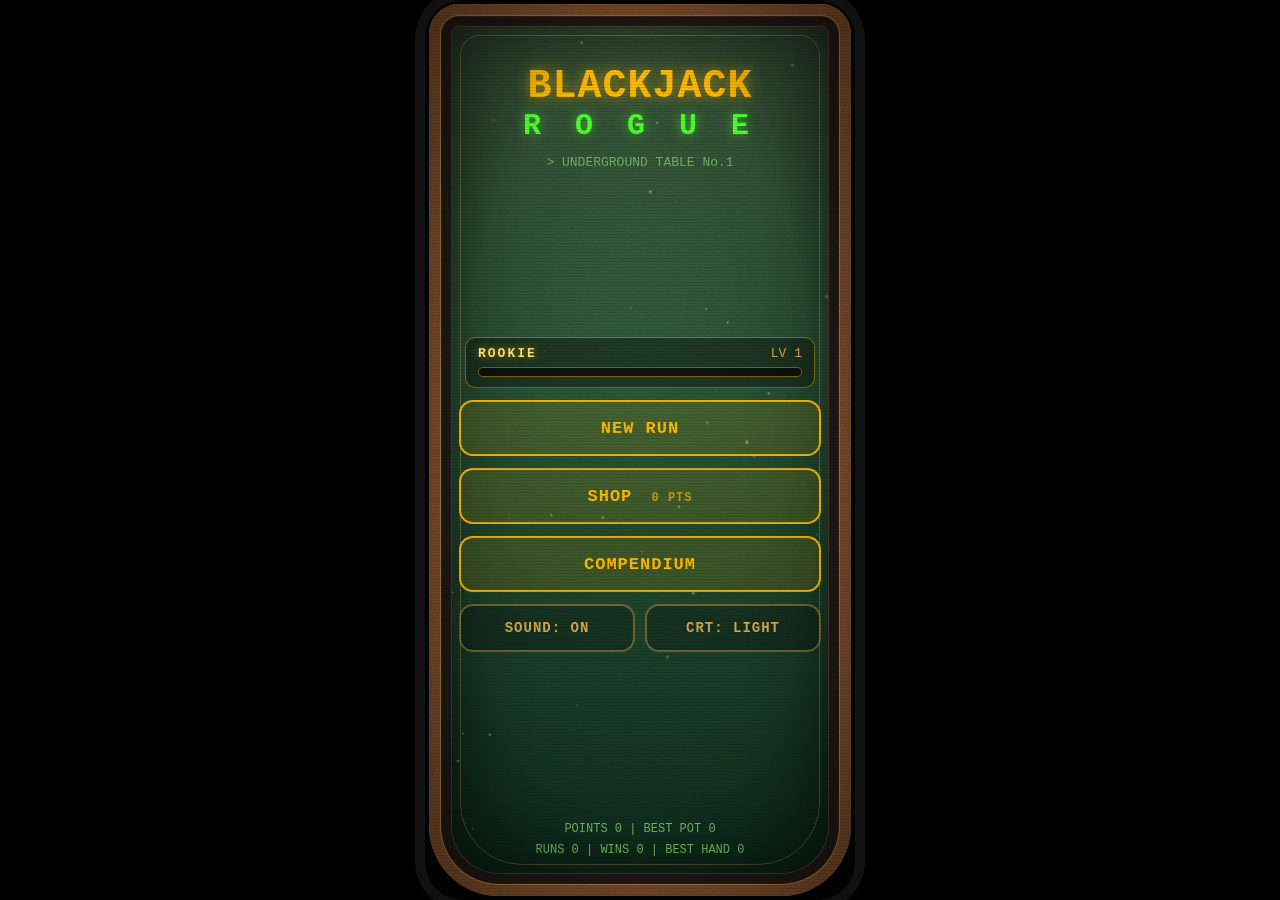
==== commit 94feac8d: "Rerolls gelten fuer den ganzen Run, freie Knotenwahl auf der Karte (antippen, GO), App-Icon und Mani" ====
--- a/index.html
+++ b/index.html
@@ -4,6 +4,13 @@
 <meta charset="utf-8">
 <meta name="viewport" content="width=device-width, initial-scale=1, maximum-scale=1, viewport-fit=cover">
 <meta name="theme-color" content="#030504">
+<link rel="manifest" href="manifest.webmanifest">
+<link rel="icon" type="image/png" sizes="32x32" href="icons/favicon-32.png">
+<link rel="apple-touch-icon" href="icons/apple-touch-icon.png">
+<meta name="apple-mobile-web-app-capable" content="yes">
+<meta name="mobile-web-app-capable" content="yes">
+<meta name="apple-mobile-web-app-title" content="BJ Rogue">
+<meta name="apple-mobile-web-app-status-bar-style" content="black">
 <title>Blackjack Rogue</title>
 <link rel="stylesheet" href="css/style.css">
 </head>
--- a/css/style.css
+++ b/css/style.css
@@ -1096,3 +1096,99 @@
 .scoreboard .goal-live .t-read { font-size: 26px; }
 .scoreboard .track { margin-top: 6px; }
 .hands { margin-bottom: 2px; }
+
+/* ===================== RUNDE 11: Wege auf der Karte, Hand-Leiste in der Mitte, passender Tisch ===================== */
+
+/* ---- Karte: Wege wie kleine Straßen ---- */
+.rd, .rc { fill: none; stroke-linecap: round; vector-effect: non-scaling-stroke; }
+.rd { stroke-width: 12; }
+.rd.dim { stroke: rgba(80, 56, 26, .55); }
+.rc.dim { stroke: rgba(255, 240, 200, .2); stroke-width: 2; stroke-dasharray: 5 9; }
+.rd.path { stroke: #1f5a2a; }
+.rc.path { stroke: #7dff6a; stroke-width: 3.5; filter: drop-shadow(0 0 3px #4dff2e); }
+.rd.next { stroke: #6a4d12; }
+.rc.next { stroke: #ffe27a; stroke-width: 3.5; stroke-dasharray: 8 8; filter: drop-shadow(0 0 3px #ffd54a); animation: mdash 1s linear infinite; }
+.map { background:
+  radial-gradient(ellipse at 20% 80%, rgba(60, 110, 50, .18), transparent 55%),
+  radial-gradient(ellipse at 80% 30%, rgba(110, 80, 40, .2), transparent 55%),
+  radial-gradient(ellipse at 50% 50%, rgba(255, 255, 255, .05), rgba(0, 0, 0, .3)); }
+
+/* ---- Hand-Leiste in der Tischmitte: zwischen Dealer und meiner Hand ---- */
+.center-panel { flex-direction: column; gap: 4px; min-height: 0; margin: 6px 0; }
+.center-panel .track { width: 100%; justify-content: center; gap: 14px; margin: 0; }
+.center-panel .trk-cards { flex: 0 1 auto; gap: 6px; justify-content: center; }
+.th { flex: 0 0 34px; height: 44px; min-width: 24px; }
+.trk-left { flex-direction: row; align-items: baseline; gap: 5px; min-width: 0; }
+.trk-left b { font-size: 26px; }
+.trk-left span { margin: 0; font-size: 11px; }
+.scoreboard .track { display: none; }
+
+/* ---- Platzsparender Modus: wird automatisch aktiv, wenn nicht alles in den Rahmen passt ---- */
+#phone.compact .tbtn.big { min-height: 48px; font-size: 19px; }
+#phone.compact .tbtn.dimmed { min-height: 38px; }
+#phone.compact #actions .col, #phone.compact #actions .row { gap: 8px; }
+#phone.compact #actions { padding-bottom: 12px; }
+#phone.compact .th { height: 34px; flex-basis: 28px; font-size: 13px; }
+#phone.compact .th.f { font-size: 10px; }
+#phone.compact .trk-left b { font-size: 20px; }
+#phone.compact .opp-row { min-height: 36px; } #phone.compact .opp-avatar { width: 34px; height: 34px; }
+#phone.compact .hands { margin-bottom: 2px; }
+#phone.compact .hud { gap: 4px; }
+#phone.compact .ht-n { font-size: 20px; }
+#phone.compact .scoreboard .goal { padding: 5px 12px; }
+#phone.compact .scoreboard .goal-score { font-size: 28px; }
+#phone.compact .loadout .item-chip { width: 34px; height: 34px; }
+
+/* ===================== RUNDE 12: Kopfzeile mit Gegner und Hand-Leiste, Karte sauber skaliert ===================== */
+
+/* ---- Kopf: Gegner genau einmal, darunter die große Hand-Leiste ---- */
+.hud-l { display: flex; align-items: center; gap: 10px; min-width: 0; flex: 1; }
+.hud-av .opp-avatar { width: 46px; height: 46px; }
+.hud-tx { min-width: 0; }
+#hud-blind { font-size: 18px; white-space: nowrap; overflow: hidden; text-overflow: ellipsis; }
+.hud .opp-rule { font-size: 10px; color: var(--muted); line-height: 1.2; max-width: 210px; }
+.hud .opp-rule:empty { display: none; }
+.hud .track { margin: 6px 0 0; padding: 6px 10px; background: rgba(0, 0, 0, .38); border: 1px solid var(--line); border-radius: 12px; justify-content: space-between; gap: 10px; }
+.hud .track:empty { display: none; }
+.hud .trk-cards { flex: 1; gap: 6px; justify-content: flex-start; }
+.hud .th { flex: 0 0 34px; height: 46px; }
+.hud .trk-left { flex-direction: row; align-items: baseline; gap: 5px; }
+.hud .trk-left b { font-size: 28px; }
+.hud .trk-left span { font-size: 11px; margin: 0; }
+.dealer-row { position: relative; }
+.dealer-row .num { position: absolute; right: 2px; top: 2px; z-index: 3; font-size: 20px; font-weight: 700; padding: 2px 12px; min-width: 46px; text-align: center; border-radius: 18px; background: #07130d; border: 2px solid var(--line); }
+.dealer-row .num:empty { display: none; }
+.dealer-row .num.bust { color: var(--red); border-color: var(--red); }
+#phone.compact .hud .th { height: 36px; flex-basis: 28px; font-size: 13px; }
+#phone.compact .hud .th.f { font-size: 10px; }
+#phone.compact .hud .trk-left b { font-size: 22px; }
+#phone.compact .hud-av .opp-avatar { width: 38px; height: 38px; }
+#phone.compact .hud .track { padding: 4px 8px; margin-top: 4px; }
+
+/* ---- Karte: Knoten und Wege wachsen und schrumpfen mit der Fläche ---- */
+.map { --ns: 52px; position: relative; flex: 1; min-height: 0; }
+.map-in { position: absolute; inset: calc(var(--ns) * .7) 8px calc(var(--ns) * .7 + 14px); }
+.mnode { width: var(--ns); height: var(--ns); margin: calc(var(--ns) / -2) 0 0 calc(var(--ns) / -2); }
+.mnode svg { width: calc(var(--ns) * .55); height: calc(var(--ns) * .55); }
+.mnode.t-boss { width: calc(var(--ns) * 1.2); height: calc(var(--ns) * 1.2); margin: calc(var(--ns) * -.6) 0 0 calc(var(--ns) * -.6); }
+.mnode.t-boss svg { width: calc(var(--ns) * .7); height: calc(var(--ns) * .7); }
+.rd { stroke-width: calc(var(--ns) * .2); }
+.map-gear { display: flex; align-items: center; gap: 8px; margin: 0 4px; }
+.map-gear .mini-reels { flex: 1; justify-content: center; }
+.mreel.emp { background: transparent; border: 1px dashed rgba(255, 255, 255, .18); opacity: .6; cursor: default; }
+.mapwrap .inspect { text-align: center; }
+.hud-top > .hud-l { display: flex; flex-direction: row; align-items: center; gap: 10px; min-width: 0; flex: 1; }
+.hud-top { align-items: center; }
+.hud-top > div.hud-l:first-child { flex-direction: row; align-items: center; gap: 10px; }
+#phone.compact .scoreboard .goal .bar { height: 6px; margin: 2px 0; }
+@media (max-height: 640px) { #phone .t-fx { display: none; } #phone .scoreboard .goal-live .t-read { font-size: 22px; } }
+
+/* ---- Karte: Knoten auswählen, Info und GO ---- */
+.mnode.sel { animation: none; transform: scale(1.14); z-index: 3; box-shadow: 0 0 0 4px rgba(255, 255, 255, .35), 0 0 24px var(--nc); background: color-mix(in srgb, var(--nc) 32%, #07130d); }
+.mnode.sel .mlab { color: #fff; }
+.map-info { display: flex; align-items: center; gap: 10px; padding: 6px 10px; border: 2px solid var(--nc); border-radius: 14px; background: rgba(0, 0, 0, .5); margin: 0 4px; }
+.mi-ico { flex: none; color: var(--nc); display: flex; }
+.mi-tx { flex: 1; min-width: 0; display: flex; flex-direction: column; }
+.mi-tx b { font-size: 15px; letter-spacing: 2px; color: var(--nc); }
+.mi-tx span { font-size: 11px; color: var(--muted); line-height: 1.25; }
+.map-info .tbtn { min-width: 64px; }
